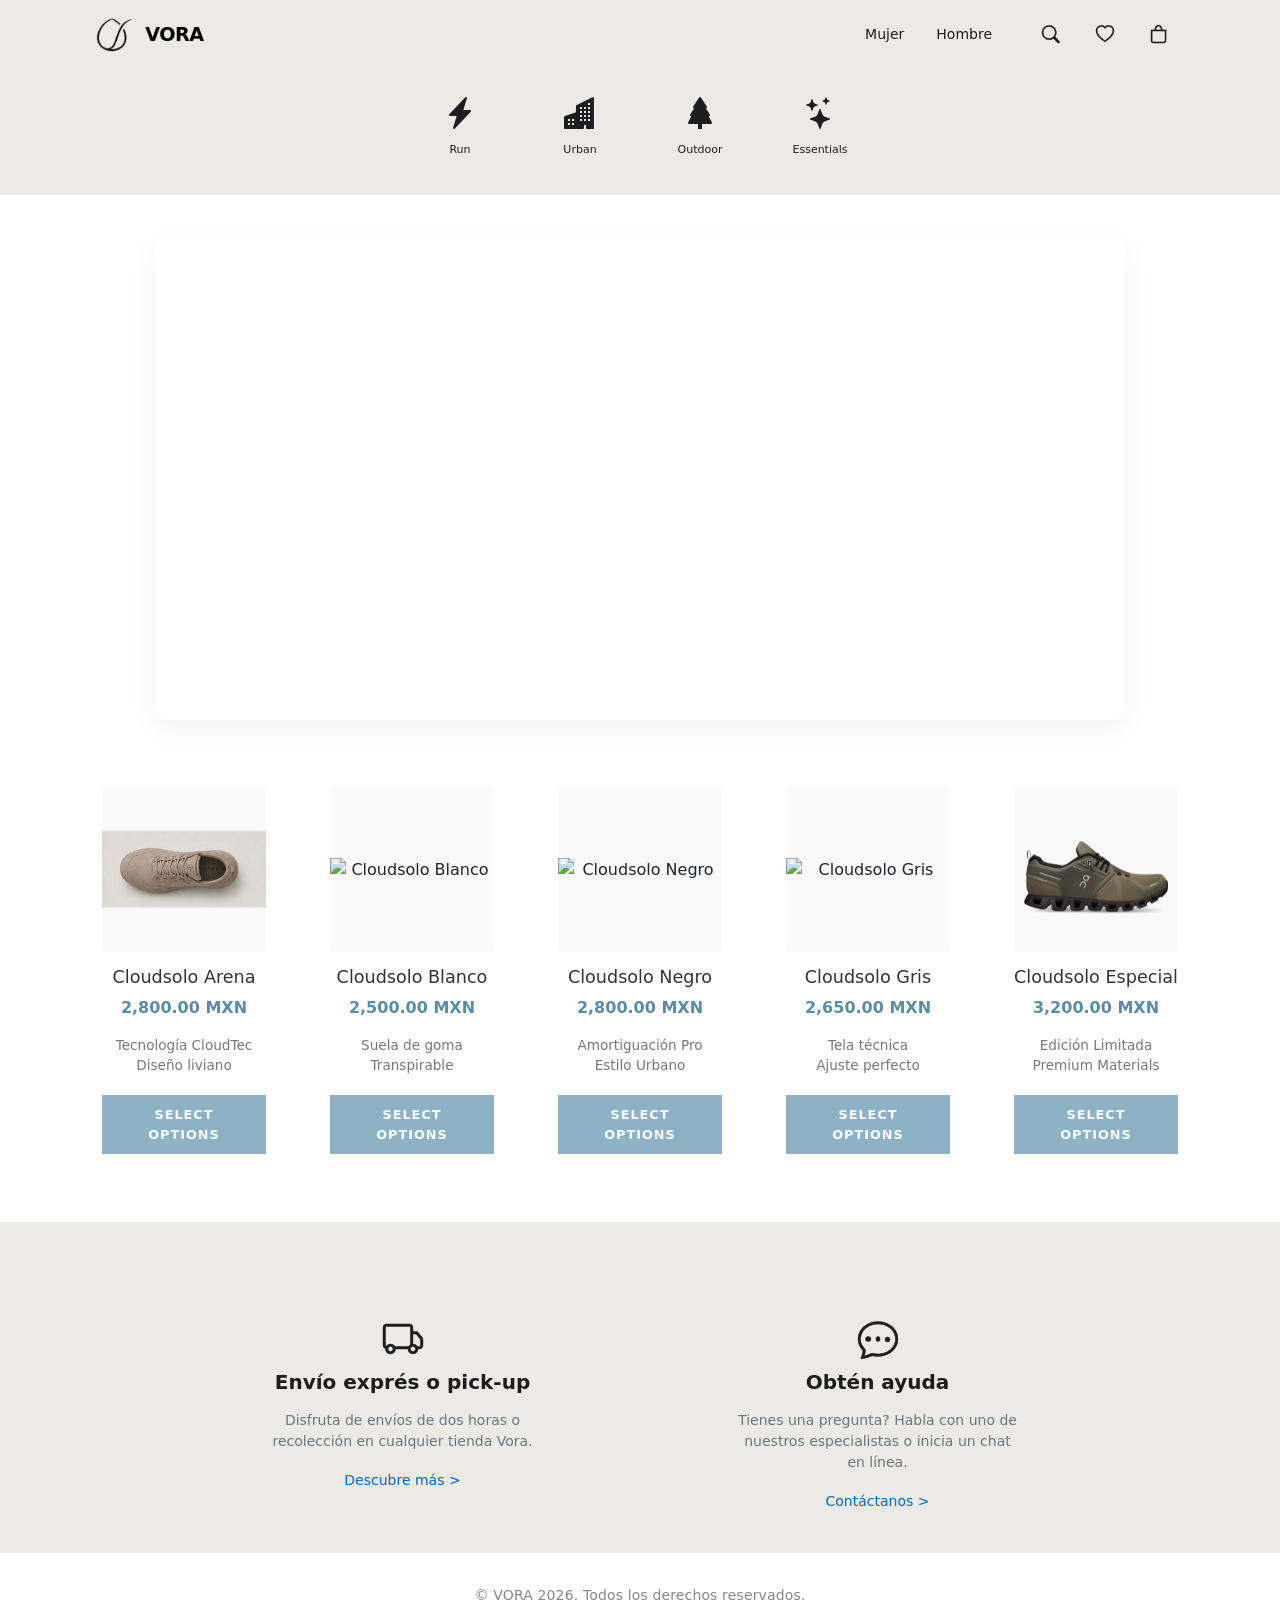
==== index.html @ 51f21003 "Cambios sección delivery & FAQ, y formato navbar y header" ====
<!DOCTYPE html>
<html lang="es">
<head>
    <meta charset="UTF-8">
    <meta name="viewport" content="width=device-width, initial-scale=1.0">
    <title>Vora Sport | Estética en Movimiento</title>
    <link rel="stylesheet" href="style.css">
    <!-- Íconos de Bootstrap -->
    <link rel="stylesheet" href="https://cdn.jsdelivr.net/npm/bootstrap-icons@1.11.0/font/bootstrap-icons.css">
    <!-- Bootstrap Estilo -->
    <link href="https://cdn.jsdelivr.net/npm/bootstrap@5.3.8/dist/css/bootstrap.min.css" rel="stylesheet" integrity="sha384-sRIl4kxILFvY47J16cr9ZwB07vP4J8+LH7qKQnuqkuIAvNWLzeN8tE5YBujZqJLB" crossorigin="anonymous">

</head>

<body>
    <!-- NAV BAR AXEL -->
    <nav class="navbar navbar-expand-lg fixed-top custom-navbar">
        <div class="container px-4">
            <a class="navbar-brand d-flex align-items-center" href="#">
                <img src="./Stock/logo.png" class="nav-logo" alt="Logo VORA">
                <span class="logo-text">VORA</span>
            </a>

            <div class="collapse navbar-collapse" id="navPrincipal">
                <ul class="navbar-nav ms-auto align-items-center">
                    <li class="nav-item">
                        <a class="nav-link mx-2" href="#">Mujer</a>
                    </li>
                    <li class="nav-item">
                        <a class="nav-link mx-2" href="#">Hombre</a>
                    </li>

                    <li class="nav-item ms-lg-3">
                        <a class="nav-link px-2" href="#" title="Buscar">
                            <i class="bi bi-search"></i>
                        </a>
                    </li>
                    <li class="nav-item">
                        <a class="nav-link px-2" href="#" title="Favoritos">
                            <i class="bi bi-heart"></i>
                        </a>
                    </li>
                    <li class="nav-item">
                        <a class="nav-link px-2" href="#" title="Carrito">
                            <i class="bi bi-bag"></i>
                        </a>
                    </li>
                </ul>
            </div>
        </div>
    </nav>
    <!-- NAVBAR AXEL -->

<!--Mini carrusel-->
    <nav class="chapter-nav">
        <div class="chapter-content">
            <ul class="chapter-list">
                <li class="chapter-item text-center">
                    <a href="#" class="d-flex flex-column">
                        <i class="bi-lightning-charge-fill fs-2 mb-1"></i>
                        <span class="chapter-label">Run</span>
                    </a>
                </li>
                <li class="chapter-item">
                    <a href="#" class="d-flex flex-column">
                        <i class="bi-buildings-fill fs-2 mb-1"></i>
                        <span class="chapter-label">Urban</span>
                    </a>
                </li>
                <li class="chapter-item">
                    <a href="#" class="d-flex flex-column">
                        <i class="bi-tree-fill fs-2 mb-1"></i>
                        <span class="chapter-label">Outdoor</span>
                    </a>
                </li>
                <li class="chapter-item">
                    <a href="#" class="d-flex flex-column">
                        <i class="bi-stars fs-2 mb-1"></i>
                        <span class="chapter-label">Essentials</span>
                    </a>
                </li>
            </ul>
        </div>
    </nav>
<!--Seccion Video-->
<div class="hero-video-container">
    <video autoplay muted loop playsinline preload="auto" class="hero-video">
        <source src="Video/video.mp4" type="video/mp4">
        Tu navegador no soporta video.
    </video>
    <div class="video-overlay-text">
        <h1>Seamless Pro.</h1>
        <p>Diseñado para desaparecer en tu piel.</p>
        <a href="#" class="btn-link">Más información ></a>
        <a href="#" class="btn-link">Comprar ></a>
    </div>
</div>

<!--regilla stock-->
<section class="container my-5">
    <div class="row row-cols-1 row-cols-md-3 row-cols-lg-5 g-4">
        
        <div class="col">
            <div class="product-card">
                <div class="product-image-wrapper">
                    <img src="Stock/1.jpg" data-hover="Stock/1-hover.jpg" alt="Cloudsolo Arena" class="img-fluid product-img">
                </div>
                <div class="product-info">
                    <h3 class="product-title">Cloudsolo Arena</h3>
                    <p class="product-price">2,800.00 MXN</p>
                    <ul class="product-specs">
                        <li>Tecnología CloudTec</li>
                        <li>Diseño liviano</li>
                    </ul>
                    <button class="btn-select">SELECT OPTIONS</button>
                </div>
            </div>
        </div>

        <div class="col">
            <div class="product-card">
                <div class="product-image-wrapper">
                    <img src="Stock/2.jpg" data-hover="Stock/2-hover.jpg" alt="Cloudsolo Blanco" class="img-fluid product-img">
                </div>
                <div class="product-info">
                    <h3 class="product-title">Cloudsolo Blanco</h3>
                    <p class="product-price">2,500.00 MXN</p>
                    <ul class="product-specs">
                        <li>Suela de goma</li>
                        <li>Transpirable</li>
                    </ul>
                    <button class="btn-select">SELECT OPTIONS</button>
                </div>
            </div>
        </div>

        <div class="col">
            <div class="product-card">
                <div class="product-image-wrapper">
                    <img src="Stock/3.jpg" data-hover="Stock/3-hover.jpg" alt="Cloudsolo Negro" class="img-fluid product-img">
                </div>
                <div class="product-info">
                    <h3 class="product-title">Cloudsolo Negro</h3>
                    <p class="product-price">2,800.00 MXN</p>
                    <ul class="product-specs">
                        <li>Amortiguación Pro</li>
                        <li>Estilo Urbano</li>
                    </ul>
                    <button class="btn-select">SELECT OPTIONS</button>
                </div>
            </div>
        </div>

        <div class="col">
            <div class="product-card">
                <div class="product-image-wrapper">
                    <img src="Stock/4.jpg" data-hover="Stock/4-hover.jpg" alt="Cloudsolo Gris" class="img-fluid product-img">
                </div>
                <div class="product-info">
                    <h3 class="product-title">Cloudsolo Gris</h3>
                    <p class="product-price">2,650.00 MXN</p>
                    <ul class="product-specs">
                        <li>Tela técnica</li>
                        <li>Ajuste perfecto</li>
                    </ul>
                    <button class="btn-select">SELECT OPTIONS</button>
                </div>
            </div>
        </div>

        <div class="col">
            <div class="product-card">
                <div class="product-image-wrapper">
                    <img src="Stock/5.jpg" data-hover="Stock/5-hover.jpg" alt="Cloudsolo Especial" class="img-fluid product-img">
                </div>
                <div class="product-info">
                    <h3 class="product-title">Cloudsolo Especial</h3>
                    <p class="product-price">3,200.00 MXN</p>
                    <ul class="product-specs">
                        <li>Edición Limitada</li>
                        <li>Premium Materials</li>
                    </ul>
                    <button class="btn-select">SELECT OPTIONS</button>
                </div>
            </div>
        </div>

    </div>
</section>


        <!-- Sección envío y contacto -->
        <section class="services-section pt-5">
            <div class="container">
                <div class="row justify-content-center g-4">
                    
                    <div class="col-md-5">
                        <div class="card h-100 bg-transparent border-0 text-center p-4">
                            <div class="card-body">
                                <i class="bi bi-truck fs-1 mb-3"></i>
                                <h3 class="h5 fw-bold mb-3">Envío exprés o pick-up</h3>
                                <p class="text-secondary small mb-3">
                                    Disfruta de envíos de dos horas o recolección en cualquier tienda Vora.
                                </p>
                                <a href="#" class="text-decoration-none custom-link">Descubre más &gt;</a>
                            </div>
                        </div>
                    </div>

                    <div class="col-md-5">
                        <div class="card h-100 bg-transparent border-0 text-center p-4">
                            <div class="card-body">
                                <i class="bi bi-chat-dots fs-1 mb-3"></i>
                                <h3 class="h5 fw-bold mb-3">Obtén ayuda</h3>
                                <p class="text-secondary small mb-3">
                                    Tienes una pregunta? Habla con uno de nuestros especialistas o inicia un chat en línea.
                                </p>
                                <a href="#" class="text-decoration-none custom-link">Contáctanos &gt;</a>
                            </div>
                        </div>
                    </div>

                </div>
            </div>
        </section>
    </main>

    <!-- FOOTER AXEL -->
    <footer class="footer-aura mt-2">
        <div class="container py-4">
            <div class="row">
                <div class="col-12 text-center">
                    <p class="mb-0 copyright-text">© VORA 2026. Todos los derechos reservados.</p>
                </div>
            </div>
        </div>
    </footer>
    <!-- FOOTER AXEL -->

    <!-- Script bootstrap -->
    <script src="https://cdn.jsdelivr.net/npm/bootstrap@5.3.8/dist/js/bootstrap.bundle.min.js" integrity="sha384-FKyoEForCGlyvwx9Hj09JcYn3nv7wiPVlz7YYwJrWVcXK/BmnVDxM+D2scQbITxI" crossorigin="anonymous"></script>
    <script src="script.js"></script>
</body>
</html>
---- style.css ----
:root {
    /* Fondos VORA (Basados en tu imagen) */
    --bg-main: #EBEAE6;        /* Tono arena/crema principal */
    --bg-card-light: #F2F1EE;  /* Blanco roto */
    --bg-stone: #D6D5D1;       /* Gris piedra cálido */
    --bg-white: #FFFFFF;
    
    /* Textos Estilo Apple/Axel */
    --text-header: #1D1D1F;    /* Negro Apple */
    --text-body: #424245;      /* Gris oscuro */
    --text-muted: #86868B;     /* Gris suave (Copyright) */
    
    /* Acentos */
    --apple-link: #0066CC;
    --btn-blue: #0071E3;
    --btn-select: #8eb2c5;     /* Color azul suave Axel */
}

/* --- RESET & BASE --- */
* { 
    margin: 0; 
    padding: 0; 
    box-sizing: border-box; 
    -webkit-font-smoothing: antialiased; 
}

body {
    background-color: var(--bg-main); /* Fondo orgánico unificado */
    font-family: -apple-system, BlinkMacSystemFont, "SF Pro Display", sans-serif;
    color: var(--text-header);
    padding-top: 70px; /* Espacio para la navbar fija de Axel */
    overflow-x: hidden;
}

/* --- NAVBAR (ESTILO AXEL + BLUR VORA) --- */
.custom-navbar {
    position: fixed;
    top: 0;
    width: 100%;
    height: 70px;
    background-color: var(--bg-main);
    backdrop-filter: saturate(180%) blur(20px);
    border-bottom: none !important;
    box-shadow: none !important;
    z-index: 9999;
    display: flex;
    align-items: center;
}

.nav-logo {
    height: 40px; /* Ajusta este valor hasta que se vea como quieres */
    width: auto;   /* Esto asegura que el ancho sea proporcional */
    margin-right: 10px; /* Espacio opcional entre el logo y el texto */
}

.logo-text {
    font-weight: 600;
    letter-spacing: -0.5px;
    font-size: 1.2rem;
    color: #000;
    text-decoration: none;
}

.custom-navbar .nav-link {
    color: var(--text-header) !important;
    font-size: 14px;
    font-weight: 400;
    transition: opacity 0.2s ease;
    margin: 0 10px;
    text-decoration: none;
}

.custom-navbar .nav-link:hover {
    opacity: 0.6;
}

/* Iconos de la Navbar */
.bi {
    font-size: 1.1rem;
    -webkit-text-stroke: 0.5px;
}

/* --- CHAPTER NAV (CARRUSEL) --- */
.chapter-nav {
    background: var(--bg-main);/*var(--bg-white);*/
    /*border-bottom: 1px solid #d2d2d7;*/
    padding: 10px 0;
}

.chapter-content {
    max-width: 100%;
    overflow-x: auto;
    scrollbar-width: none; /* Firefox */
    display: flex;
    justify-content: center;
}

.chapter-content::-webkit-scrollbar { display: none; } /* Chrome/Safari */

.chapter-list {
    display: flex;
    gap: 30px;
    padding: 10px 20px;
    list-style: none;
    scroll-snap-type: x mandatory;
}

.chapter-item {
    flex: 0 0 auto;
    scroll-snap-align: center;
    text-align: center;
    width: 90px;
}

.chapter-item a { text-decoration: none; color: var(--text-header); }

.icon-placeholder, .icon-circle {
    width: 60px;
    height: 60px;
    background: var(--bg-card-light);
    border-radius: 50%;
    margin: 0 auto 8px;
    display: flex;
    align-items: center;
    justify-content: center;
    font-size: 24px;
    transition: transform 0.2s ease;
}

.chapter-item:hover .icon-placeholder,
.chapter-item:hover .icon-circle {
    transform: scale(1.1);
}

.chapter-label { font-size: 11px; font-weight: 400; }

/* --- HERO --- */
.hero {
    padding: 80px 20px;
    text-align: center;
    background-color: var(--bg-main);
}

.headline-xl { font-size: 56px; font-weight: 700; letter-spacing: -0.015em; }
.subheadline { font-size: 24px; color: var(--text-body); margin: 10px 0 30px; }

/* --- PRODUCT GRID & CARDS (STOCK DE TENIS) --- */
/* 1. Mantenemos tu grid pero lo hacemos flexible */
.product-grid {
    display: grid;
    grid-template-columns: repeat(4, 1fr);
    gap: 15px;
    padding: 15px;
    background-color: var(--bg-main);
}

/* 2. Tu card con el efecto de elevación intacto */
.product-card {
    background-color: var(--bg-white);
    border: none;
    padding: 20px;
    text-align: center;
    display: flex;
    flex-direction: column;
    height: 100%;
    transition: transform 0.4s cubic-bezier(0.165, 0.84, 0.44, 1),
                box-shadow 0.4s cubic-bezier(0.165, 0.84, 0.44, 1);
    cursor: pointer;
    position: relative;
}

.product-card:hover {
    transform: translateY(-10px);
    box-shadow: 0 15px 35px rgba(0, 0, 0, 0.08); /* Sombra un poco más marcada para el hover */
}

/* 3. El contenedor de la imagen */
.product-image-wrapper {
    aspect-ratio: 1 / 1;
    display: flex;
    align-items: center;
    justify-content: center;
    margin-bottom: 15px;
    background-color: #f9f9f9;
    border-radius: 4px;
    overflow: hidden;
    position: relative; /* Por si decides usar el método absolute después */
}

/* 4. LA CLAVE: La imagen con transición de opacidad para el JS */
.product-img {
    width: 100%;
    height: 100%;
    object-fit: contain;
    transition: opacity 0.3s ease-in-out; /* Esta línea hace que el cambio de JS sea suave */
    will-change: opacity;
}

/* 5. Textos y precios */
.product-title { 
    font-size: 1.1rem; 
    font-weight: 500; 
    color: #333; 
    margin-bottom: 8px; 
}

.product-price { 
    font-size: 1rem; 
    color: #5a8ca5; 
    font-weight: 600; 
    margin-bottom: 15px; 
}

/* 6. Lista de especificaciones (Opcional por si la usas) */
.product-specs {
    list-style: none;
    padding: 0;
    margin-bottom: 20px;
    font-size: 0.85rem;
    color: #777;
    flex-grow: 1; /* Esto empuja el botón siempre al fondo de la card */
}

/* 7. El botón con tu variable de color */
.btn-select {
    background-color: var(--btn-select);
    color: white;
    border: none;
    padding: 10px 20px;
    font-size: 0.8rem;
    font-weight: bold;
    letter-spacing: 1px;
    text-transform: uppercase;
    cursor: pointer;
    transition: background-color 0.3s ease, transform 0.2s ease;
    margin-top: auto; /* Asegura alineación aunque los textos varíen */
}

.btn-select:hover { 
    background-color: #7a9eb0;
    transform: scale(1.02); /* Pequeño feedback al pasar sobre el botón */
}

/* --- FOOTER AURA (AXEL) --- */
.footer-aura {
    background-color: var(--bg-white);
    /*border-top: 1px solid #d2d2d7;*/
    padding: 0px 20px;
    text-align: center;
}

.copyright-text {
    color: var(--text-muted);
    font-size: 14px;
    font-weight: 400;
    letter-spacing: 0.01em;
}

/* --- RESPONSIVIDAD --- */
@media (max-width: 991.98px) {
    .product-grid { grid-template-columns: repeat(2, 1fr); }
    .navbar-nav { background-color: white; padding: 20px; text-align: center; }
}

@media (max-width: 600px) {
    .product-grid { grid-template-columns: 1fr; }
    .headline-xl { font-size: 38px; }
}

/*video centro*/
.hero-video-container {
    position: relative; 
    width: 100%;
    max-width: 1000px; 
    margin: 40px auto; 
    padding: 0 15px;
}

.hero-video {
    width: 100%;
    height: auto;
    display: block;
    border-radius: 12px; 
    box-shadow: 0 10px 30px rgba(0,0,0,0.05); 
    object-fit: cover;
}

.video-overlay-text {
    position: absolute;
    bottom: 6%; 
    left: 50%;
    transform: translateX(-50%);
    text-align: center;
    color: white;
    width: 80%;
    padding: 15px;
    backdrop-filter: none;
}

.video-overlay-text h1 {
    font-size: 2.5rem;
    font-weight: 700;
    letter-spacing: -1px; 
    margin-bottom: 10px;
    color: #ffffff;
}

.video-overlay-text p {
    font-size: 2.1rem;
    color: #ffffff;
    margin-bottom: 20px;
}

.links {
    display: flex;
    justify-content: center;
    gap: 20px;
}

.btn-link {
    font-size: 1.1rem;
    color: #ffffff;
    text-decoration: none;
    font-weight: 500;
    transition: color 0.2s ease;
}

.btn-link:hover {
    color: #004499;
    text-decoration: underline;
}

/* Sección envío y contacto */

/* Color gris claro de fondo para la sección*/
.services-section {
    background-color: var(--bg-main);
}

/* Color de los íconos */
.services-section .bi {
    color: #1d1d1f;
}

/* Títulos y textos */
.services-section h3 {
    color: #1d1d1f;
}

.services-section p {
    line-height: 1.5;
    max-width: 280px; /* Limitamos el ancho del texto para que se vea centrado y ordenado */
    margin-left: auto;
    margin-right: auto;
}

/* Estilo del enlace (Link) */
.custom-link {
    color: #0066cc;
    font-size: 14px;
}

.custom-link:hover {
    text-decoration: underline !important;
}
/* Sección envío y contacto*/
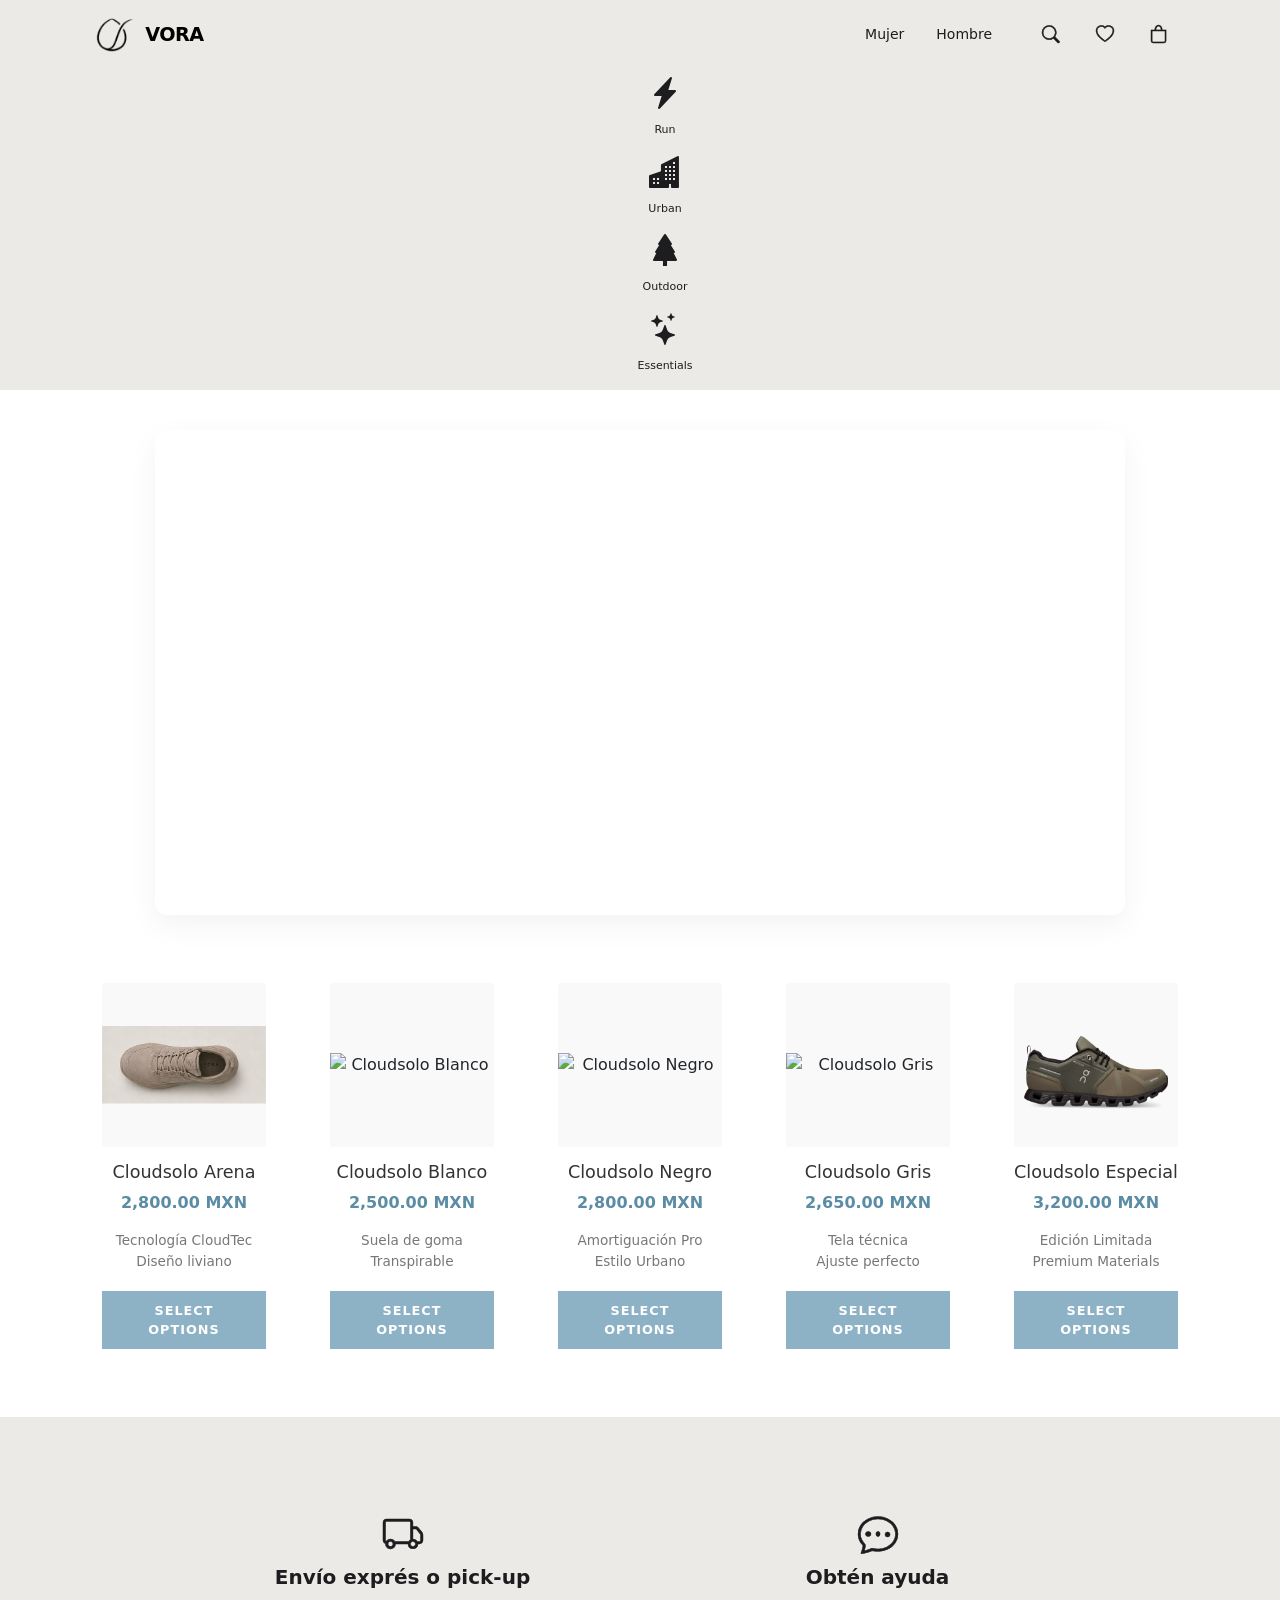
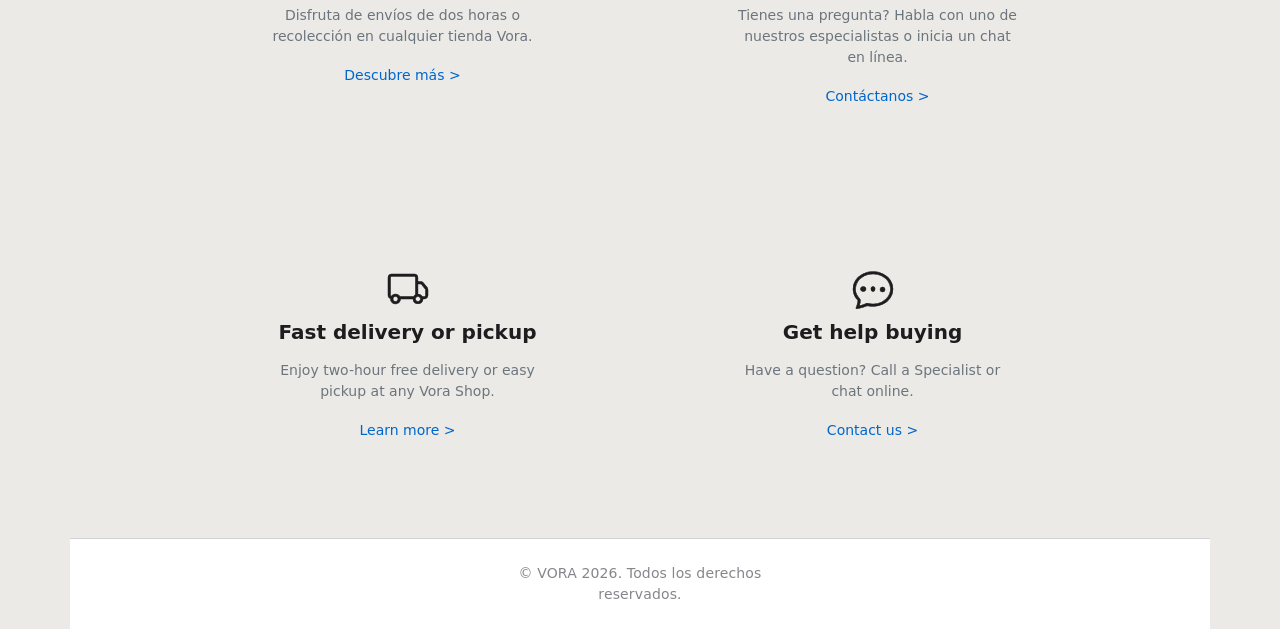
==== commit 1f14fc44: "Merge branch 'main' into Axel" ====
--- a/index.html
+++ b/index.html
@@ -187,6 +187,7 @@
 
     </div>
 </section>
+    </section>
 
 
         <!-- Sección envío y contacto -->
@@ -216,6 +217,37 @@
                                     Tienes una pregunta? Habla con uno de nuestros especialistas o inicia un chat en línea.
                                 </p>
                                 <a href="#" class="text-decoration-none custom-link">Contáctanos &gt;</a>
+                            </div>
+                        </div>
+                    </div>
+
+        <!-- Sección envío y contacto -->
+        <section class="services-section py-5">
+            <div class="container">
+                <div class="row justify-content-center g-4">
+                    
+                    <div class="col-md-5">
+                        <div class="card h-100 bg-transparent border-0 text-center p-4">
+                            <div class="card-body">
+                                <i class="bi bi-truck fs-1 mb-3"></i>
+                                <h3 class="h5 fw-bold mb-3">Fast delivery or pickup</h3>
+                                <p class="text-secondary small mb-3">
+                                    Enjoy two-hour free delivery or easy pickup at any Vora Shop.
+                                </p>
+                                <a href="#" class="text-decoration-none custom-link">Learn more &gt;</a>
+                            </div>
+                        </div>
+                    </div>
+
+                    <div class="col-md-5">
+                        <div class="card h-100 bg-transparent border-0 text-center p-4">
+                            <div class="card-body">
+                                <i class="bi bi-chat-dots fs-1 mb-3"></i>
+                                <h3 class="h5 fw-bold mb-3">Get help buying</h3>
+                                <p class="text-secondary small mb-3">
+                                    Have a question? Call a Specialist or chat online.
+                                </p>
+                                <a href="#" class="text-decoration-none custom-link">Contact us &gt;</a>
                             </div>
                         </div>
                     </div>
--- a/style.css
+++ b/style.css
@@ -84,7 +84,7 @@
 .chapter-nav {
     background: var(--bg-main);/*var(--bg-white);*/
     /*border-bottom: 1px solid #d2d2d7;*/
-    padding: 10px 0;
+    /*padding: 0px 0;*/
 }
 
 .chapter-content {
@@ -100,7 +100,7 @@
 .chapter-list {
     display: flex;
     gap: 30px;
-    padding: 10px 20px;
+    padding: 0px 20px;
     list-style: none;
     scroll-snap-type: x mandatory;
 }
@@ -245,7 +245,8 @@
 .footer-aura {
     background-color: var(--bg-white);
     /*border-top: 1px solid #d2d2d7;*/
-    padding: 0px 20px;
+    border-top: 1px solid #d2d2d7;
+    padding: 40px 20px;
     text-align: center;
 }
 
@@ -363,4 +364,418 @@
 .custom-link:hover {
     text-decoration: underline !important;
 }
+
+/* ==========================================================================
+   ESTILOS PARA LA PÁGINA DE DETALLES (shoe-dark.html)
+   ========================================================================== */
+
+/* Contenedor principal de detalles */
+.product-details-container {
+    display: grid;
+    grid-template-columns: 1.2fr 1fr;
+    gap: 50px;
+    background: var(--bg-white);
+    padding: 40px;
+    border-radius: 12px;
+    box-shadow: 0 10px 30px rgba(0,0,0,0.03);
+}
+
+/* Galería de imágenes */
+.gallery-column {
+    background: var(--bg-white);
+    border-bottom: 1px solid #d2d2d7;
+    padding: 10px 0;
+}
+
+.chapter-content {
+    max-width: 100%;
+    overflow-x: auto;
+    scrollbar-width: none; /* Firefox */
+    display: flex;
+    justify-content: center;
+}
+
+.chapter-content::-webkit-scrollbar { display: none; } /* Chrome/Safari */
+
+.chapter-list {
+    display: flex;
+    flex-direction: column;
+    gap: 10px;
+    width: 80px;
+}
+
+#thumb-list img {
+    width: 100%;
+    aspect-ratio: 1;
+    object-fit: cover;
+    cursor: pointer;
+    border: 1px solid transparent;
+    border-radius: 4px;
+    background: var(--bg-card-light);
+    transition: 0.2s;
+}
+
+#thumb-list img:hover {
+    border-color: var(--accent-blue);
+}
+    gap: 30px;
+    padding: 10px 20px;
+    list-style: none;
+    scroll-snap-type: x mandatory;
+}
+
+.chapter-item {
+    flex: 0 0 auto;
+    scroll-snap-align: center;
+    text-align: center;
+    width: 90px;
+}
+
+.chapter-item a { text-decoration: none; color: var(--text-header); }
+
+.icon-placeholder, .icon-circle {
+    width: 60px;
+    height: 60px;
+    background: var(--bg-card-light);
+    border-radius: 8px;
+    border-radius: 50%;
+    margin: 0 auto 8px;
+    display: flex;
+    align-items: center;
+    justify-content: center;
+    font-size: 24px;
+    transition: transform 0.2s ease;
+}
+
+/* Columna de información */
+.headline-details {
+    font-size: 2.5rem;
+    font-weight: 700;
+    margin-bottom: 10px;
+    color: var(--text-header);
+}
+
+.price-details {
+    font-size: 1.5rem;
+    color: var(--accent-blue);
+    font-weight: 600;
+    margin-bottom: 30px;
+.chapter-item:hover .icon-placeholder,
+.chapter-item:hover .icon-circle {
+    transform: scale(1.1);
+}
+
+.chapter-label { font-size: 11px; font-weight: 400; }
+
+/* --- HERO --- */
+.hero {
+    padding: 80px 20px;
+    text-align: center;
+    background-color: var(--bg-main);
+}
+
+.headline-xl { font-size: 56px; font-weight: 700; letter-spacing: -0.015em; }
+.subheadline { font-size: 24px; color: var(--text-body); margin: 10px 0 30px; }
+
+/* --- PRODUCT GRID & CARDS (STOCK DE TENIS) --- */
+/* 1. Mantenemos tu grid pero lo hacemos flexible */
+.product-grid {
+    display: grid;
+    grid-template-columns: repeat(4, 1fr);
+    gap: 15px;
+    padding: 15px;
+    background-color: var(--bg-main);
+}
+
+/* 2. Tu card con el efecto de elevación intacto */
+.product-card {
+    background-color: var(--bg-white);
+    border: none;
+    padding: 20px;
+    text-align: center;
+    display: flex;
+    flex-direction: column;
+    height: 100%;
+    transition: transform 0.4s cubic-bezier(0.165, 0.84, 0.44, 1),
+                box-shadow 0.4s cubic-bezier(0.165, 0.84, 0.44, 1);
+    cursor: pointer;
+    position: relative;
+}
+
+.product-card:hover {
+    transform: translateY(-10px);
+    box-shadow: 0 15px 35px rgba(0, 0, 0, 0.08); /* Sombra un poco más marcada para el hover */
+}
+
+/* 3. El contenedor de la imagen */
+.product-image-wrapper {
+    aspect-ratio: 1 / 1;
+    display: flex;
+    align-items: center;
+    justify-content: center;
+    margin-bottom: 15px;
+    background-color: #f9f9f9;
+    border-radius: 4px;
+    overflow: hidden;
+    position: relative; /* Por si decides usar el método absolute después */
+}
+
+/* 4. LA CLAVE: La imagen con transición de opacidad para el JS */
+.product-img {
+    width: 100%;
+    height: 100%;
+    object-fit: contain;
+    transition: opacity 0.3s ease-in-out; /* Esta línea hace que el cambio de JS sea suave */
+    will-change: opacity;
+}
+
+/* 5. Textos y precios */
+.product-title { 
+    font-size: 1.1rem; 
+    font-weight: 500; 
+    color: #333; 
+    margin-bottom: 8px; 
+}
+
+.product-price { 
+    font-size: 1rem; 
+    color: #5a8ca5; 
+    font-weight: 600; 
+    margin-bottom: 15px; 
+}
+
+/* 6. Lista de especificaciones (Opcional por si la usas) */
+.product-specs {
+    list-style: none;
+    padding: 20px 0;
+    border-top: 1px solid #d2d2d7;
+    border-bottom: 1px solid #d2d2d7;
+    margin-bottom: 30px;
+}
+
+.specs-list li {
+    font-size: 0.95rem;
+    color: var(--text-body);
+    margin-bottom: 8px;
+    display: flex;
+    align-items: center;
+}
+
+.specs-list li::before {
+    content: "•";
+    color: var(--btn-select);
+    font-weight: bold;
+    margin-right: 10px;
+}
+
+/* Botones y Selectores */
+.purchase-actions {
+    display: flex;
+    gap: 15px;
+    margin-top: 20px;
+}
+
+.quantity-selector {
+    display: flex;
+    border: 1px solid #d2d2d7;
+    border-radius: 8px;
+    overflow: hidden;
+}
+
+.btn-qty {
+    background: none;
+    border: none;
+    padding: 10px 15px;
+    cursor: pointer;
+    font-weight: bold;
+}
+
+.quantity-selector input {
+    width: 40px;
+    text-align: center;
+    border: none;
+    background: none;
+}
+
+.btn-add-cart {
+    flex-grow: 1;
+    background-color: var(--btn-select);
+    color: white;
+    border: none;
+    border-radius: 8px;
+    font-weight: 600;
+    transition: 0.3s;
+}
+
+.btn-add-cart:hover {
+    background-color: #7a9eb0;
+}
+
+/* Responsividad para la página de detalles */
+@media (max-width: 991px) {
+    .product-details-container {
+        grid-template-columns: 1fr;
+        padding: 20px;
+    }
+    .gallery-column {
+        flex-direction: column-reverse;
+    }
+    .thumbnails {
+        flex-direction: row;
+        width: 100%;
+        overflow-x: auto;
+    }
+}
+    .product-details-container { grid-template-columns: 1fr; padding: 20px; }
+    .product-grid { grid-template-columns: repeat(2, 1fr); }
+
+    padding: 0;
+    margin-bottom: 20px;
+    font-size: 0.85rem;
+    color: #777;
+    flex-grow: 1; /* Esto empuja el botón siempre al fondo de la card */
+}
+
+/* 7. El botón con tu variable de color */
+.btn-select {
+    background-color: var(--btn-select);
+    color: white;
+    border: none;
+    padding: 10px 20px;
+    font-size: 0.8rem;
+    font-weight: bold;
+    letter-spacing: 1px;
+    text-transform: uppercase;
+    cursor: pointer;
+    transition: background-color 0.3s ease, transform 0.2s ease;
+    margin-top: auto; /* Asegura alineación aunque los textos varíen */
+}
+
+.btn-select:hover { 
+    background-color: #7a9eb0;
+    transform: scale(1.02); /* Pequeño feedback al pasar sobre el botón */
+}
+
+/* --- FOOTER AURA (AXEL) --- */
+.footer-aura {
+    background-color: var(--bg-white);
+    border-top: 1px solid #d2d2d7;
+    padding: 0px 20px;
+    text-align: center;
+}
+
+.copyright-text {
+    color: var(--text-muted);
+    font-size: 14px;
+    font-weight: 400;
+    letter-spacing: 0.01em;
+}
+
+/* --- RESPONSIVIDAD --- */
+@media (max-width: 991.98px) {
+    .product-grid { grid-template-columns: repeat(2, 1fr); }
+    .navbar-nav { background-color: white; padding: 20px; text-align: center; }
+}
+
+@media (max-width: 600px) {
+    .product-grid { grid-template-columns: 1fr; }
+    .headline-xl { font-size: 38px; }
+}
+
+/*video centro*/
+.hero-video-container {
+    position: relative; 
+    width: 100%;
+    max-width: 1000px; 
+    margin: 40px auto; 
+    padding: 0 15px;
+}
+
+.hero-video {
+    width: 100%;
+    height: auto;
+    display: block;
+    border-radius: 12px; 
+    box-shadow: 0 10px 30px rgba(0,0,0,0.05); 
+    object-fit: cover;
+}
+
+.video-overlay-text {
+    position: absolute;
+    bottom: 6%; 
+    left: 50%;
+    transform: translateX(-50%);
+    text-align: center;
+    color: white;
+    width: 80%;
+    padding: 15px;
+    backdrop-filter: none;
+}
+
+.video-overlay-text h1 {
+    font-size: 2.5rem;
+    font-weight: 700;
+    letter-spacing: -1px; 
+    margin-bottom: 10px;
+    color: #ffffff;
+}
+
+.video-overlay-text p {
+    font-size: 2.1rem;
+    color: #ffffff;
+    margin-bottom: 20px;
+}
+
+.links {
+    display: flex;
+    justify-content: center;
+    gap: 20px;
+}
+
+.btn-link {
+    font-size: 1.1rem;
+    color: #ffffff;
+    text-decoration: none;
+    font-weight: 500;
+    transition: color 0.2s ease;
+}
+
+.btn-link:hover {
+    color: #004499;
+    text-decoration: underline;
+}
+
+/* Sección envío y contacto */
+
+/* Color gris claro de fondo para la sección*/
+.services-section {
+    background-color: var(--bg-main);
+}
+
+/* Color de los íconos */
+.services-section .bi {
+    color: #1d1d1f;
+}
+
+/* Títulos y textos */
+.services-section h3 {
+    color: #1d1d1f;
+}
+
+.services-section p {
+    line-height: 1.5;
+    max-width: 280px; /* Limitamos el ancho del texto para que se vea centrado y ordenado */
+    margin-left: auto;
+    margin-right: auto;
+}
+
+/* Estilo del enlace (Link) */
+.custom-link {
+    color: #0066cc;
+    font-size: 14px;
+}
+
+.custom-link:hover {
+    text-decoration: underline !important;
+}
 /* Sección envío y contacto*/
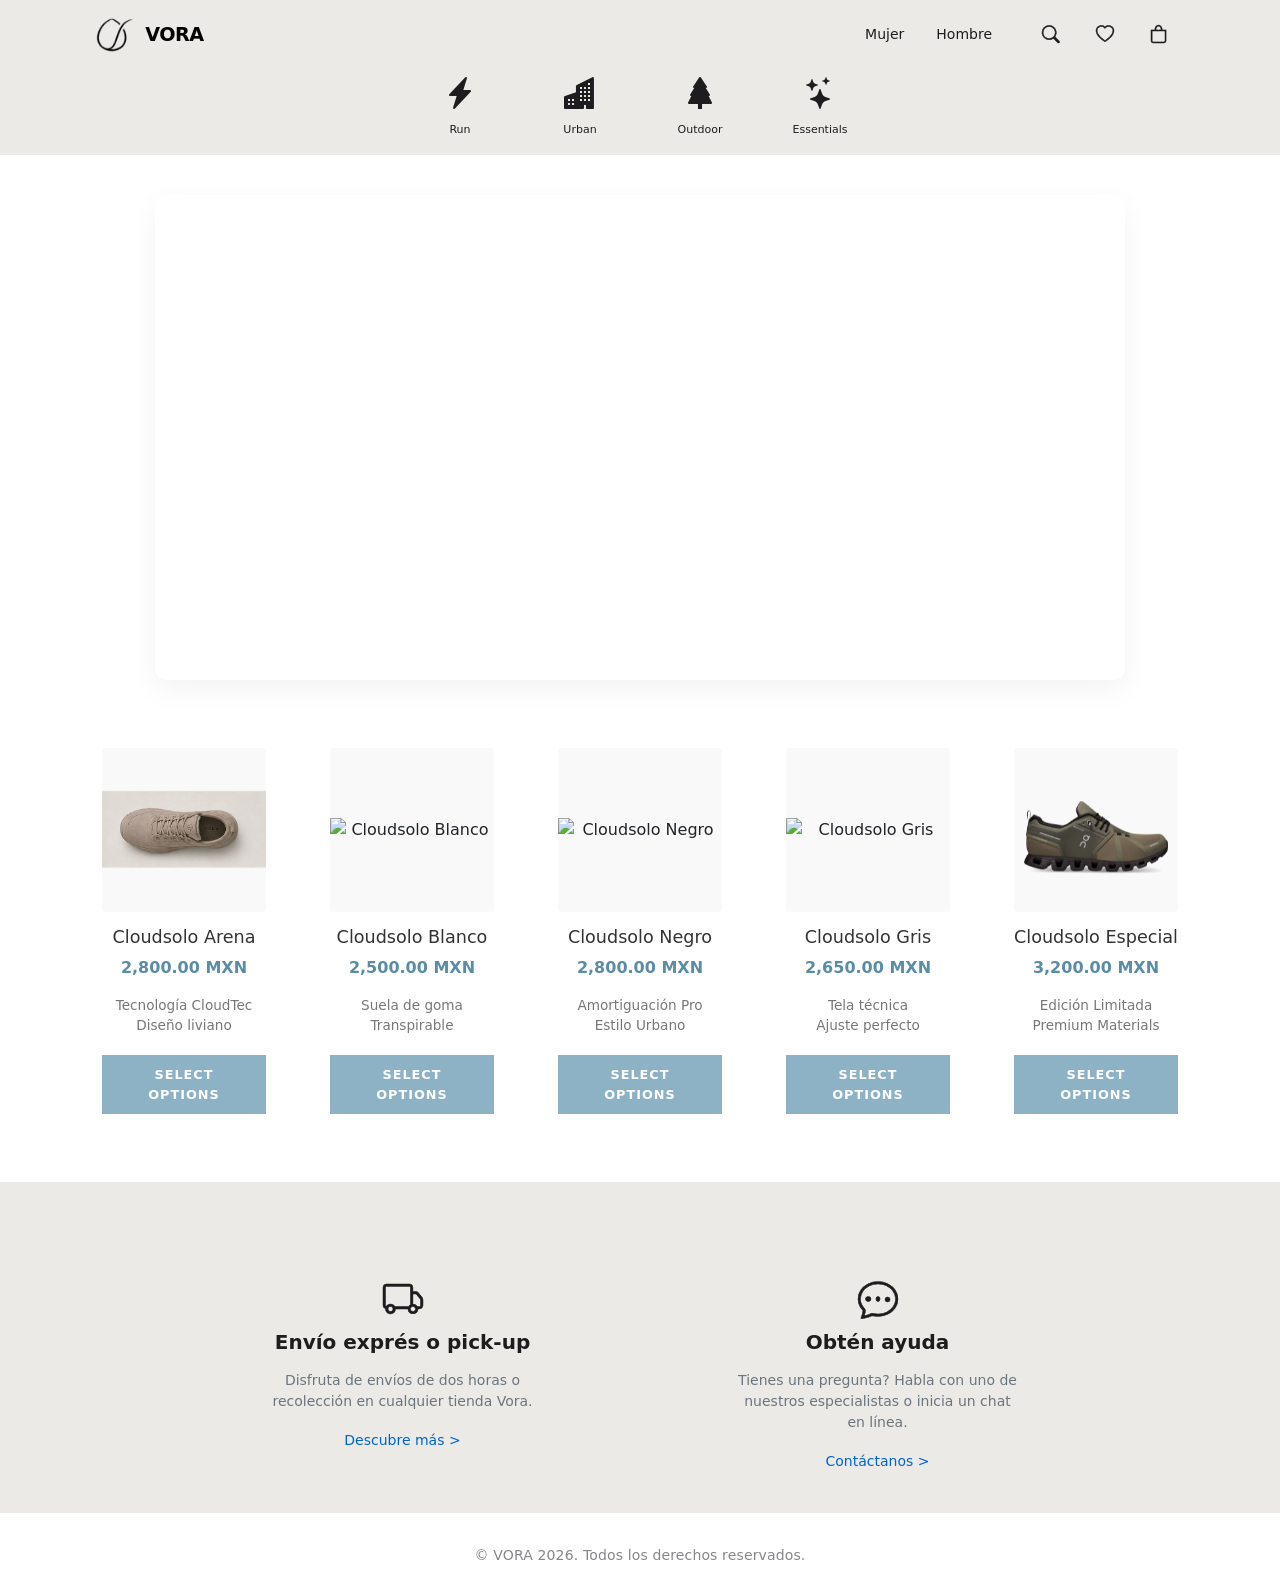
==== commit 32d265e5: "Revertí a una versión previa" ====
--- a/index.html
+++ b/index.html
@@ -187,7 +187,6 @@
 
     </div>
 </section>
-    </section>
 
 
         <!-- Sección envío y contacto -->
@@ -221,37 +220,6 @@
                         </div>
                     </div>
 
-        <!-- Sección envío y contacto -->
-        <section class="services-section py-5">
-            <div class="container">
-                <div class="row justify-content-center g-4">
-                    
-                    <div class="col-md-5">
-                        <div class="card h-100 bg-transparent border-0 text-center p-4">
-                            <div class="card-body">
-                                <i class="bi bi-truck fs-1 mb-3"></i>
-                                <h3 class="h5 fw-bold mb-3">Fast delivery or pickup</h3>
-                                <p class="text-secondary small mb-3">
-                                    Enjoy two-hour free delivery or easy pickup at any Vora Shop.
-                                </p>
-                                <a href="#" class="text-decoration-none custom-link">Learn more &gt;</a>
-                            </div>
-                        </div>
-                    </div>
-
-                    <div class="col-md-5">
-                        <div class="card h-100 bg-transparent border-0 text-center p-4">
-                            <div class="card-body">
-                                <i class="bi bi-chat-dots fs-1 mb-3"></i>
-                                <h3 class="h5 fw-bold mb-3">Get help buying</h3>
-                                <p class="text-secondary small mb-3">
-                                    Have a question? Call a Specialist or chat online.
-                                </p>
-                                <a href="#" class="text-decoration-none custom-link">Contact us &gt;</a>
-                            </div>
-                        </div>
-                    </div>
-
                 </div>
             </div>
         </section>
--- a/style.css
+++ b/style.css
@@ -245,8 +245,7 @@
 .footer-aura {
     background-color: var(--bg-white);
     /*border-top: 1px solid #d2d2d7;*/
-    border-top: 1px solid #d2d2d7;
-    padding: 40px 20px;
+    padding: 0px 20px;
     text-align: center;
 }
 
@@ -364,418 +363,4 @@
 .custom-link:hover {
     text-decoration: underline !important;
 }
-
-/* ==========================================================================
-   ESTILOS PARA LA PÁGINA DE DETALLES (shoe-dark.html)
-   ========================================================================== */
-
-/* Contenedor principal de detalles */
-.product-details-container {
-    display: grid;
-    grid-template-columns: 1.2fr 1fr;
-    gap: 50px;
-    background: var(--bg-white);
-    padding: 40px;
-    border-radius: 12px;
-    box-shadow: 0 10px 30px rgba(0,0,0,0.03);
-}
-
-/* Galería de imágenes */
-.gallery-column {
-    background: var(--bg-white);
-    border-bottom: 1px solid #d2d2d7;
-    padding: 10px 0;
-}
-
-.chapter-content {
-    max-width: 100%;
-    overflow-x: auto;
-    scrollbar-width: none; /* Firefox */
-    display: flex;
-    justify-content: center;
-}
-
-.chapter-content::-webkit-scrollbar { display: none; } /* Chrome/Safari */
-
-.chapter-list {
-    display: flex;
-    flex-direction: column;
-    gap: 10px;
-    width: 80px;
-}
-
-#thumb-list img {
-    width: 100%;
-    aspect-ratio: 1;
-    object-fit: cover;
-    cursor: pointer;
-    border: 1px solid transparent;
-    border-radius: 4px;
-    background: var(--bg-card-light);
-    transition: 0.2s;
-}
-
-#thumb-list img:hover {
-    border-color: var(--accent-blue);
-}
-    gap: 30px;
-    padding: 10px 20px;
-    list-style: none;
-    scroll-snap-type: x mandatory;
-}
-
-.chapter-item {
-    flex: 0 0 auto;
-    scroll-snap-align: center;
-    text-align: center;
-    width: 90px;
-}
-
-.chapter-item a { text-decoration: none; color: var(--text-header); }
-
-.icon-placeholder, .icon-circle {
-    width: 60px;
-    height: 60px;
-    background: var(--bg-card-light);
-    border-radius: 8px;
-    border-radius: 50%;
-    margin: 0 auto 8px;
-    display: flex;
-    align-items: center;
-    justify-content: center;
-    font-size: 24px;
-    transition: transform 0.2s ease;
-}
-
-/* Columna de información */
-.headline-details {
-    font-size: 2.5rem;
-    font-weight: 700;
-    margin-bottom: 10px;
-    color: var(--text-header);
-}
-
-.price-details {
-    font-size: 1.5rem;
-    color: var(--accent-blue);
-    font-weight: 600;
-    margin-bottom: 30px;
-.chapter-item:hover .icon-placeholder,
-.chapter-item:hover .icon-circle {
-    transform: scale(1.1);
-}
-
-.chapter-label { font-size: 11px; font-weight: 400; }
-
-/* --- HERO --- */
-.hero {
-    padding: 80px 20px;
-    text-align: center;
-    background-color: var(--bg-main);
-}
-
-.headline-xl { font-size: 56px; font-weight: 700; letter-spacing: -0.015em; }
-.subheadline { font-size: 24px; color: var(--text-body); margin: 10px 0 30px; }
-
-/* --- PRODUCT GRID & CARDS (STOCK DE TENIS) --- */
-/* 1. Mantenemos tu grid pero lo hacemos flexible */
-.product-grid {
-    display: grid;
-    grid-template-columns: repeat(4, 1fr);
-    gap: 15px;
-    padding: 15px;
-    background-color: var(--bg-main);
-}
-
-/* 2. Tu card con el efecto de elevación intacto */
-.product-card {
-    background-color: var(--bg-white);
-    border: none;
-    padding: 20px;
-    text-align: center;
-    display: flex;
-    flex-direction: column;
-    height: 100%;
-    transition: transform 0.4s cubic-bezier(0.165, 0.84, 0.44, 1),
-                box-shadow 0.4s cubic-bezier(0.165, 0.84, 0.44, 1);
-    cursor: pointer;
-    position: relative;
-}
-
-.product-card:hover {
-    transform: translateY(-10px);
-    box-shadow: 0 15px 35px rgba(0, 0, 0, 0.08); /* Sombra un poco más marcada para el hover */
-}
-
-/* 3. El contenedor de la imagen */
-.product-image-wrapper {
-    aspect-ratio: 1 / 1;
-    display: flex;
-    align-items: center;
-    justify-content: center;
-    margin-bottom: 15px;
-    background-color: #f9f9f9;
-    border-radius: 4px;
-    overflow: hidden;
-    position: relative; /* Por si decides usar el método absolute después */
-}
-
-/* 4. LA CLAVE: La imagen con transición de opacidad para el JS */
-.product-img {
-    width: 100%;
-    height: 100%;
-    object-fit: contain;
-    transition: opacity 0.3s ease-in-out; /* Esta línea hace que el cambio de JS sea suave */
-    will-change: opacity;
-}
-
-/* 5. Textos y precios */
-.product-title { 
-    font-size: 1.1rem; 
-    font-weight: 500; 
-    color: #333; 
-    margin-bottom: 8px; 
-}
-
-.product-price { 
-    font-size: 1rem; 
-    color: #5a8ca5; 
-    font-weight: 600; 
-    margin-bottom: 15px; 
-}
-
-/* 6. Lista de especificaciones (Opcional por si la usas) */
-.product-specs {
-    list-style: none;
-    padding: 20px 0;
-    border-top: 1px solid #d2d2d7;
-    border-bottom: 1px solid #d2d2d7;
-    margin-bottom: 30px;
-}
-
-.specs-list li {
-    font-size: 0.95rem;
-    color: var(--text-body);
-    margin-bottom: 8px;
-    display: flex;
-    align-items: center;
-}
-
-.specs-list li::before {
-    content: "•";
-    color: var(--btn-select);
-    font-weight: bold;
-    margin-right: 10px;
-}
-
-/* Botones y Selectores */
-.purchase-actions {
-    display: flex;
-    gap: 15px;
-    margin-top: 20px;
-}
-
-.quantity-selector {
-    display: flex;
-    border: 1px solid #d2d2d7;
-    border-radius: 8px;
-    overflow: hidden;
-}
-
-.btn-qty {
-    background: none;
-    border: none;
-    padding: 10px 15px;
-    cursor: pointer;
-    font-weight: bold;
-}
-
-.quantity-selector input {
-    width: 40px;
-    text-align: center;
-    border: none;
-    background: none;
-}
-
-.btn-add-cart {
-    flex-grow: 1;
-    background-color: var(--btn-select);
-    color: white;
-    border: none;
-    border-radius: 8px;
-    font-weight: 600;
-    transition: 0.3s;
-}
-
-.btn-add-cart:hover {
-    background-color: #7a9eb0;
-}
-
-/* Responsividad para la página de detalles */
-@media (max-width: 991px) {
-    .product-details-container {
-        grid-template-columns: 1fr;
-        padding: 20px;
-    }
-    .gallery-column {
-        flex-direction: column-reverse;
-    }
-    .thumbnails {
-        flex-direction: row;
-        width: 100%;
-        overflow-x: auto;
-    }
-}
-    .product-details-container { grid-template-columns: 1fr; padding: 20px; }
-    .product-grid { grid-template-columns: repeat(2, 1fr); }
-
-    padding: 0;
-    margin-bottom: 20px;
-    font-size: 0.85rem;
-    color: #777;
-    flex-grow: 1; /* Esto empuja el botón siempre al fondo de la card */
-}
-
-/* 7. El botón con tu variable de color */
-.btn-select {
-    background-color: var(--btn-select);
-    color: white;
-    border: none;
-    padding: 10px 20px;
-    font-size: 0.8rem;
-    font-weight: bold;
-    letter-spacing: 1px;
-    text-transform: uppercase;
-    cursor: pointer;
-    transition: background-color 0.3s ease, transform 0.2s ease;
-    margin-top: auto; /* Asegura alineación aunque los textos varíen */
-}
-
-.btn-select:hover { 
-    background-color: #7a9eb0;
-    transform: scale(1.02); /* Pequeño feedback al pasar sobre el botón */
-}
-
-/* --- FOOTER AURA (AXEL) --- */
-.footer-aura {
-    background-color: var(--bg-white);
-    border-top: 1px solid #d2d2d7;
-    padding: 0px 20px;
-    text-align: center;
-}
-
-.copyright-text {
-    color: var(--text-muted);
-    font-size: 14px;
-    font-weight: 400;
-    letter-spacing: 0.01em;
-}
-
-/* --- RESPONSIVIDAD --- */
-@media (max-width: 991.98px) {
-    .product-grid { grid-template-columns: repeat(2, 1fr); }
-    .navbar-nav { background-color: white; padding: 20px; text-align: center; }
-}
-
-@media (max-width: 600px) {
-    .product-grid { grid-template-columns: 1fr; }
-    .headline-xl { font-size: 38px; }
-}
-
-/*video centro*/
-.hero-video-container {
-    position: relative; 
-    width: 100%;
-    max-width: 1000px; 
-    margin: 40px auto; 
-    padding: 0 15px;
-}
-
-.hero-video {
-    width: 100%;
-    height: auto;
-    display: block;
-    border-radius: 12px; 
-    box-shadow: 0 10px 30px rgba(0,0,0,0.05); 
-    object-fit: cover;
-}
-
-.video-overlay-text {
-    position: absolute;
-    bottom: 6%; 
-    left: 50%;
-    transform: translateX(-50%);
-    text-align: center;
-    color: white;
-    width: 80%;
-    padding: 15px;
-    backdrop-filter: none;
-}
-
-.video-overlay-text h1 {
-    font-size: 2.5rem;
-    font-weight: 700;
-    letter-spacing: -1px; 
-    margin-bottom: 10px;
-    color: #ffffff;
-}
-
-.video-overlay-text p {
-    font-size: 2.1rem;
-    color: #ffffff;
-    margin-bottom: 20px;
-}
-
-.links {
-    display: flex;
-    justify-content: center;
-    gap: 20px;
-}
-
-.btn-link {
-    font-size: 1.1rem;
-    color: #ffffff;
-    text-decoration: none;
-    font-weight: 500;
-    transition: color 0.2s ease;
-}
-
-.btn-link:hover {
-    color: #004499;
-    text-decoration: underline;
-}
-
-/* Sección envío y contacto */
-
-/* Color gris claro de fondo para la sección*/
-.services-section {
-    background-color: var(--bg-main);
-}
-
-/* Color de los íconos */
-.services-section .bi {
-    color: #1d1d1f;
-}
-
-/* Títulos y textos */
-.services-section h3 {
-    color: #1d1d1f;
-}
-
-.services-section p {
-    line-height: 1.5;
-    max-width: 280px; /* Limitamos el ancho del texto para que se vea centrado y ordenado */
-    margin-left: auto;
-    margin-right: auto;
-}
-
-/* Estilo del enlace (Link) */
-.custom-link {
-    color: #0066cc;
-    font-size: 14px;
-}
-
-.custom-link:hover {
-    text-decoration: underline !important;
-}
 /* Sección envío y contacto*/
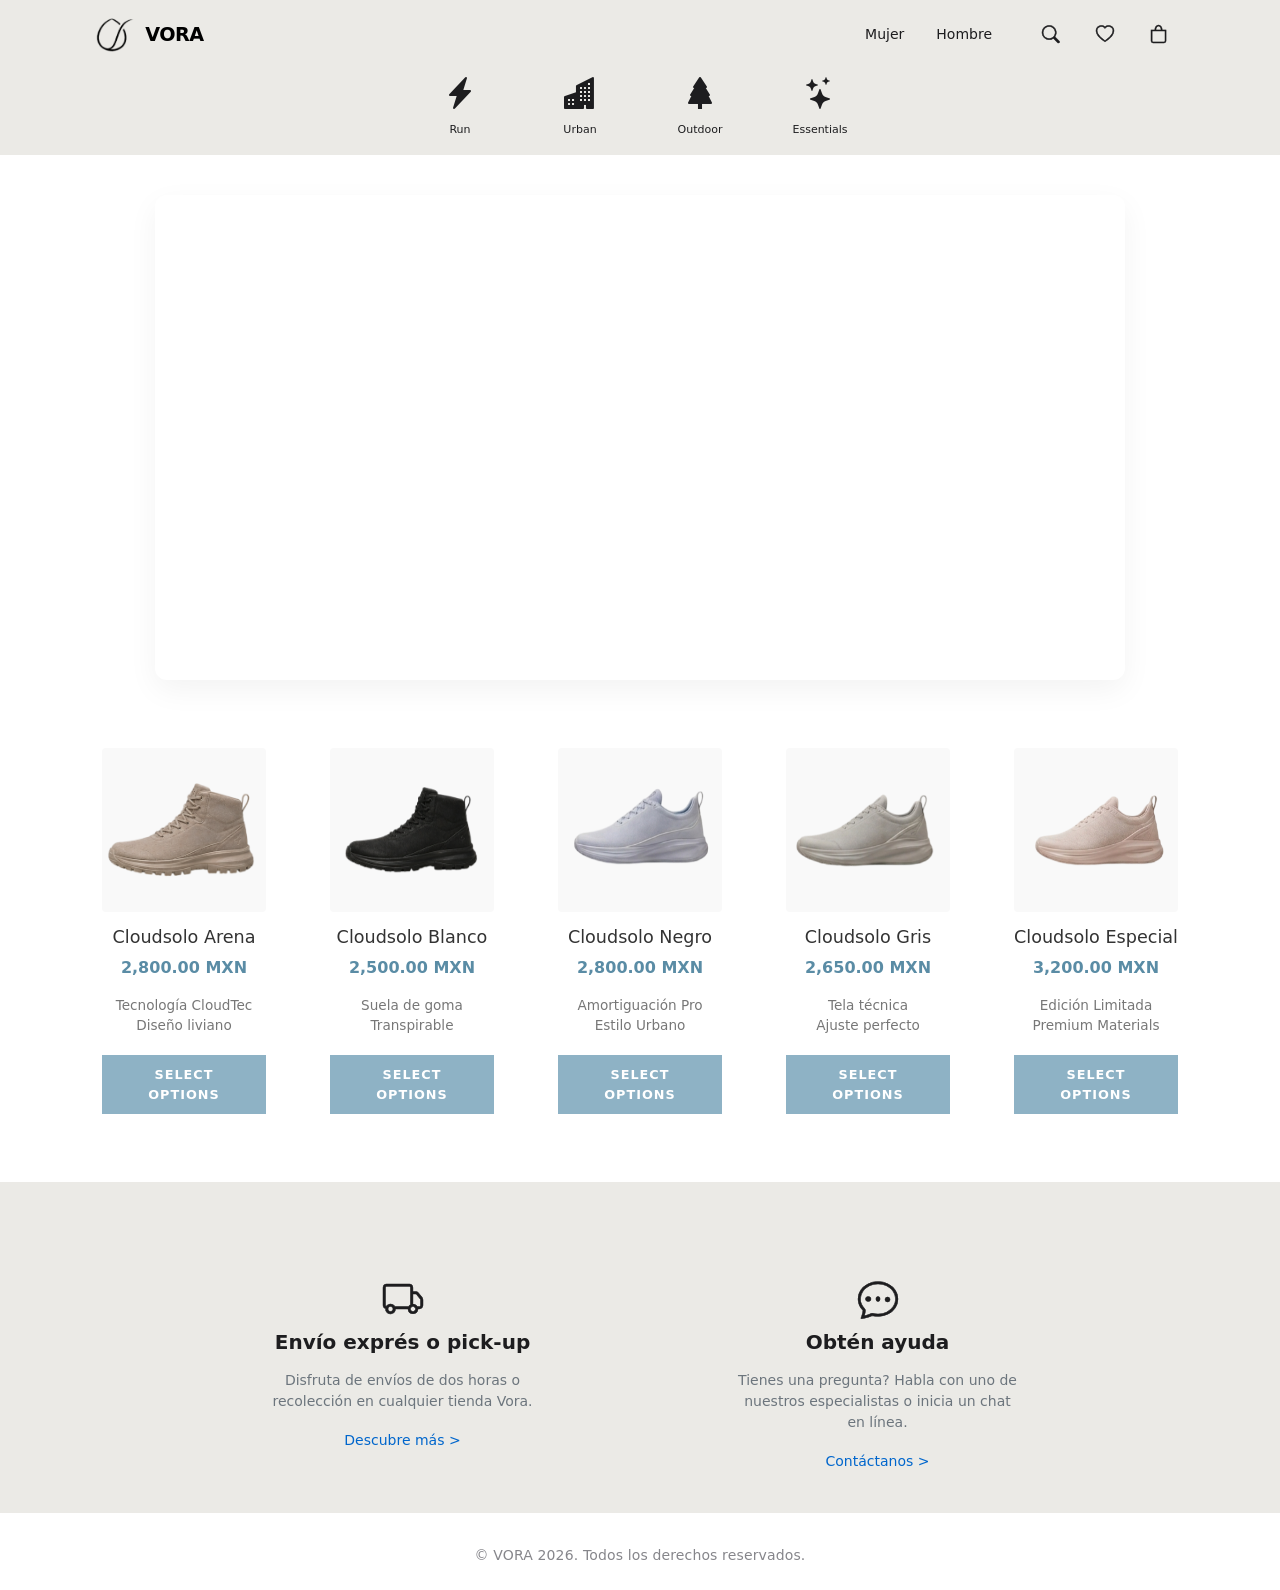
==== commit 186808c6: "Ajustes finales página de detalles" ====
--- a/index.html
+++ b/index.html
@@ -100,6 +100,7 @@
 <section class="container my-5">
     <div class="row row-cols-1 row-cols-md-3 row-cols-lg-5 g-4">
         
+        <!--
         <div class="col">
             <div class="product-card">
                 <div class="product-image-wrapper">
@@ -116,11 +117,32 @@
                 </div>
             </div>
         </div>
-
-        <div class="col">
-            <div class="product-card">
-                <div class="product-image-wrapper">
-                    <img src="Stock/2.jpg" data-hover="Stock/2-hover.jpg" alt="Cloudsolo Blanco" class="img-fluid product-img">
+    -->
+
+        <div class="col">
+            <div class="product-card">
+        <div class="product-image-wrapper">
+            <img src="Stock/bota cafe 1.png" data-hover="Stock/bota cafe 3.png" alt="Cloudsolo Arena" class="img-fluid product-img">
+        </div>
+        <div class="product-info">
+            <h3 class="product-title">Cloudsolo Arena</h3>
+            <p class="product-price">2,800.00 MXN</p>
+            <ul class="product-specs">
+                <li>Tecnología CloudTec</li>
+                <li>Diseño liviano</li>
+            </ul>
+            
+            <a href="shoe-dark.html" class="text-decoration-none">
+                <button class="btn-select w-100">SELECT OPTIONS</button>
+            </a>
+                    </div> 
+            </div>
+        </div>
+        
+        <div class="col">
+            <div class="product-card">
+                <div class="product-image-wrapper">
+                    <img src="Stock/botas negras 1.png" data-hover="Stock/botas negras 3.png" alt="Cloudsolo Blanco" class="img-fluid product-img">
                 </div>
                 <div class="product-info">
                     <h3 class="product-title">Cloudsolo Blanco</h3>
@@ -137,7 +159,7 @@
         <div class="col">
             <div class="product-card">
                 <div class="product-image-wrapper">
-                    <img src="Stock/3.jpg" data-hover="Stock/3-hover.jpg" alt="Cloudsolo Negro" class="img-fluid product-img">
+                    <img src="Stock/tenis azul 1.png" data-hover="Stock/tenis azul 3.png" alt="Cloudsolo Negro" class="img-fluid product-img">
                 </div>
                 <div class="product-info">
                     <h3 class="product-title">Cloudsolo Negro</h3>
@@ -154,7 +176,7 @@
         <div class="col">
             <div class="product-card">
                 <div class="product-image-wrapper">
-                    <img src="Stock/4.jpg" data-hover="Stock/4-hover.jpg" alt="Cloudsolo Gris" class="img-fluid product-img">
+                    <img src="Stock/tenis gris 1.png" data-hover="Stock/tenis gris 3.png" alt="Cloudsolo Gris" class="img-fluid product-img">
                 </div>
                 <div class="product-info">
                     <h3 class="product-title">Cloudsolo Gris</h3>
@@ -171,7 +193,7 @@
         <div class="col">
             <div class="product-card">
                 <div class="product-image-wrapper">
-                    <img src="Stock/5.jpg" data-hover="Stock/5-hover.jpg" alt="Cloudsolo Especial" class="img-fluid product-img">
+                    <img src="Stock/tenis rosa 1.png" data-hover="Stock/tenis rosa 3.png" alt="Cloudsolo Especial" class="img-fluid product-img">
                 </div>
                 <div class="product-info">
                     <h3 class="product-title">Cloudsolo Especial</h3>
--- a/style.css
+++ b/style.css
@@ -364,3 +364,198 @@
     text-decoration: underline !important;
 }
 /* Sección envío y contacto*/
+
+
+/* ==========================================================================
+   ESTILOS PARA LA PÁGINA DE DETALLES (shoe-dark.html)
+   ========================================================================== */
+/* Contenedor principal de detalles */
+.product-details-container {
+    display: grid;
+    grid-template-columns: 1.2fr 1fr;
+    gap: 50px;
+    background: var(--bg-white);
+    padding: 40px;
+    border-radius: 12px;
+    box-shadow: 0 10px 30px rgba(0,0,0,0.03);
+}
+/* Galería de imágenes */
+.gallery-column {
+    display: flex;
+    gap: 20px;
+}
+.thumbnails {
+    display: flex;
+    flex-direction: column;
+    gap: 10px;
+    width: 80px;
+}
+#thumb-list img {
+    width: 100%;
+    aspect-ratio: 1;
+    object-fit: cover;
+    cursor: pointer;
+    border: 1px solid transparent;
+    border-radius: 4px;
+    background: var(--bg-card-light);
+    transition: 0.2s;
+}
+#thumb-list img:hover {
+    border-color: var(--accent-blue);
+}
+.main-image {
+    flex-grow: 1;
+    background: var(--bg-card-light);
+    border-radius: 8px;
+    display: flex;
+    align-items: center;
+    justify-content: center;
+    padding: 20px;
+}
+/* Columna de información */
+.headline-details {
+    font-size: 2.5rem;
+    font-weight: 700;
+    margin-bottom: 10px;
+    color: var(--text-header);
+}
+.price-details {
+    font-size: 1.5rem;
+    color: var(--accent-blue);
+    font-weight: 600;
+    margin-bottom: 30px;
+}
+.specs-list {
+    list-style: none;
+    padding: 20px 0;
+    border-top: 1px solid #d2d2d7;
+    border-bottom: 1px solid #d2d2d7;
+    margin-bottom: 30px;
+}
+.specs-list li {
+    font-size: 0.95rem;
+    color: var(--text-body);
+    margin-bottom: 8px;
+    display: flex;
+    align-items: center;
+}
+.specs-list li::before {
+    content: "•";
+    color: var(--btn-select);
+    font-weight: bold;
+    margin-right: 10px;
+}
+/* Botones y Selectores */
+.purchase-actions {
+    display: flex;
+    gap: 15px;
+    margin-top: 20px;
+}
+.quantity-selector {
+    display: flex;
+    border: 1px solid #d2d2d7;
+    border-radius: 8px;
+    overflow: hidden;
+}
+.btn-qty {
+    background: none;
+    border: none;
+    padding: 10px 15px;
+    cursor: pointer;
+    font-weight: bold;
+}
+.quantity-selector input {
+    width: 40px;
+    text-align: center;
+    border: none;
+    background: none;
+}
+.btn-add-cart {
+    flex-grow: 1;
+    background-color: var(--btn-select);
+    color: white;
+    border: none;
+    border-radius: 8px;
+    font-weight: 600;
+    transition: 0.3s;
+}
+.btn-add-cart:hover {
+    background-color: #7a9eb0;
+}
+/* Responsividad para la página de detalles */
+@media (max-width: 991px) {
+    .product-details-container {
+        grid-template-columns: 1fr;
+        padding: 20px;
+    }
+    .gallery-column {
+        flex-direction: column-reverse;
+    }
+    .thumbnails {
+        flex-direction: row;
+        width: 100%;
+        overflow-x: auto;
+    }
+}
+    .product-details-container { grid-template-columns: 1fr; padding: 20px; }
+    .product-grid { grid-template-columns: repeat(2, 1fr); }
+
+    #detalle-imagen-principal {
+    transition: opacity 0.3s ease-in-out;
+}
+
+.thumbnails {
+    display: flex;
+    flex-direction: column;
+    align-items: center;
+}
+
+.thumb-arrow {
+    background: none;
+    border: none;
+    font-size: 2rem;
+    color: var(--btn-select);
+    cursor: pointer;
+    line-height: 1;
+}
+
+.thumb-arrow:hover {
+    color: var(--text-header);
+}
+/* --- ESTILOS EXCLUSIVOS PARA SHOE-DARK --- */
+
+#page-details .product-details-container {
+    display: grid;
+    grid-template-columns: 1.2fr 1fr;
+    gap: 60px;
+    background: var(--bg-white);
+    padding: 40px;
+    margin-top: 20px;
+}
+
+#page-details .gallery-column {
+    display: flex;
+    flex-direction: row; /* Miniaturas a la izquierda de la imagen grande */
+    gap: 20px;
+}
+
+#page-details .thumbnails {
+    display: flex;
+    flex-direction: column;
+    gap: 10px;
+    width: 85px;
+}
+
+#page-details .main-image {
+    flex-grow: 1;
+    background: var(--bg-card-light);
+    display: flex;
+    align-items: center;
+    justify-content: center;
+    padding: 20px;
+}
+
+/* Si quieres cambiar algo del body solo en esta página */
+#page-details {
+    background-color: #ffffff; /* Por ejemplo, fondo blanco puro solo aquí */
+}
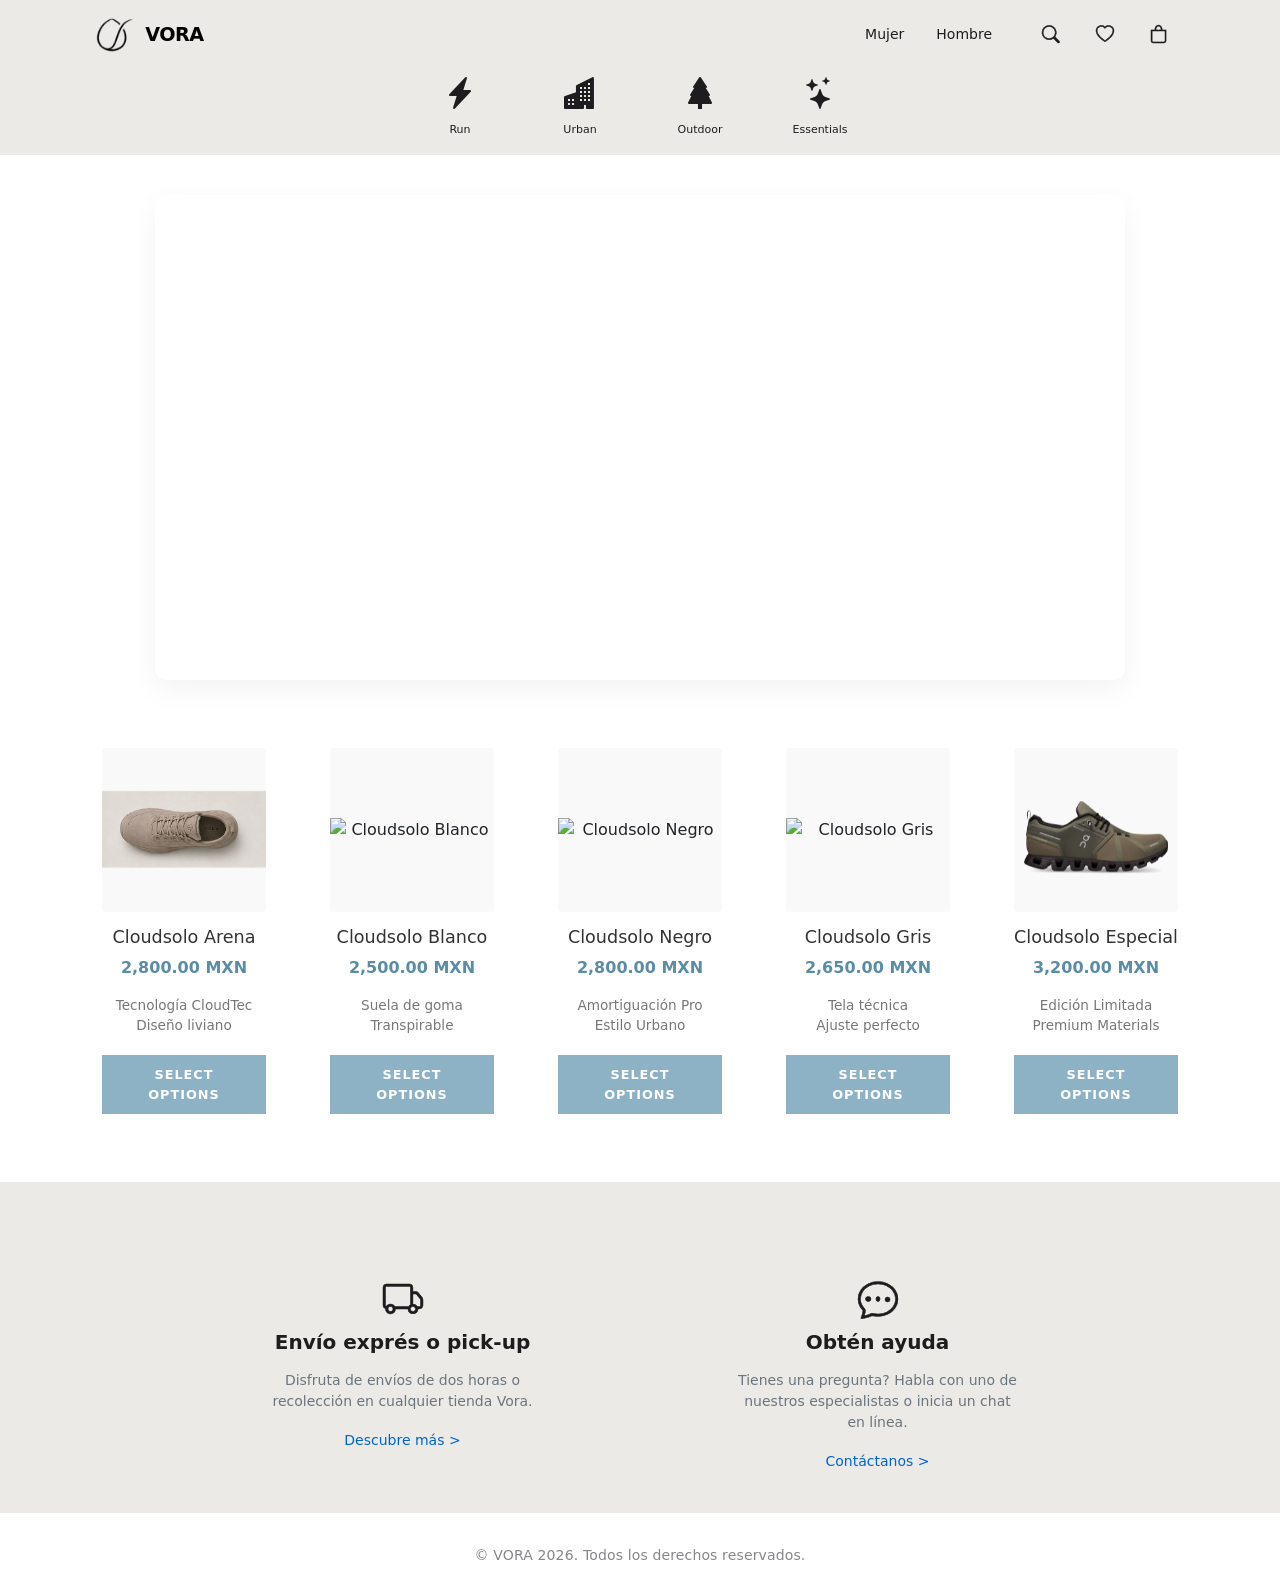
==== commit 544d53c1: "Navbar es visible en celulares" ====
--- a/index.html
+++ b/index.html
@@ -21,6 +21,10 @@
                 <span class="logo-text">VORA</span>
             </a>
 
+            <button class="navbar-toggler border-0" type="button" data-bs-toggle="collapse" data-bs-target="#navPrincipal" aria-controls="navPrincipal" aria-expanded="false" aria-label="Toggle navigation">
+                <span class="navbar-toggler-icon"></span>
+            </button>
+
             <div class="collapse navbar-collapse" id="navPrincipal">
                 <ul class="navbar-nav ms-auto align-items-center">
                     <li class="nav-item">
@@ -50,7 +54,7 @@
         </div>
     </nav>
     <!-- NAVBAR AXEL -->
-
+    
 <!--Mini carrusel-->
     <nav class="chapter-nav">
         <div class="chapter-content">
@@ -122,7 +126,7 @@
         <div class="col">
             <div class="product-card">
         <div class="product-image-wrapper">
-            <img src="Stock/bota cafe 1.png" data-hover="Stock/bota cafe 3.png" alt="Cloudsolo Arena" class="img-fluid product-img">
+            <img src="Stock/1.jpg" data-hover="Stock/1-hover.jpg" alt="Cloudsolo Arena" class="img-fluid product-img">
         </div>
         <div class="product-info">
             <h3 class="product-title">Cloudsolo Arena</h3>
@@ -142,7 +146,7 @@
         <div class="col">
             <div class="product-card">
                 <div class="product-image-wrapper">
-                    <img src="Stock/botas negras 1.png" data-hover="Stock/botas negras 3.png" alt="Cloudsolo Blanco" class="img-fluid product-img">
+                    <img src="Stock/2.jpg" data-hover="Stock/2-hover.jpg" alt="Cloudsolo Blanco" class="img-fluid product-img">
                 </div>
                 <div class="product-info">
                     <h3 class="product-title">Cloudsolo Blanco</h3>
@@ -159,7 +163,7 @@
         <div class="col">
             <div class="product-card">
                 <div class="product-image-wrapper">
-                    <img src="Stock/tenis azul 1.png" data-hover="Stock/tenis azul 3.png" alt="Cloudsolo Negro" class="img-fluid product-img">
+                    <img src="Stock/3.jpg" data-hover="Stock/3-hover.jpg" alt="Cloudsolo Negro" class="img-fluid product-img">
                 </div>
                 <div class="product-info">
                     <h3 class="product-title">Cloudsolo Negro</h3>
@@ -176,7 +180,7 @@
         <div class="col">
             <div class="product-card">
                 <div class="product-image-wrapper">
-                    <img src="Stock/tenis gris 1.png" data-hover="Stock/tenis gris 3.png" alt="Cloudsolo Gris" class="img-fluid product-img">
+                    <img src="Stock/4.jpg" data-hover="Stock/4-hover.jpg" alt="Cloudsolo Gris" class="img-fluid product-img">
                 </div>
                 <div class="product-info">
                     <h3 class="product-title">Cloudsolo Gris</h3>
@@ -193,7 +197,7 @@
         <div class="col">
             <div class="product-card">
                 <div class="product-image-wrapper">
-                    <img src="Stock/tenis rosa 1.png" data-hover="Stock/tenis rosa 3.png" alt="Cloudsolo Especial" class="img-fluid product-img">
+                    <img src="Stock/5.jpg" data-hover="Stock/5-hover.jpg" alt="Cloudsolo Especial" class="img-fluid product-img">
                 </div>
                 <div class="product-info">
                     <h3 class="product-title">Cloudsolo Especial</h3>
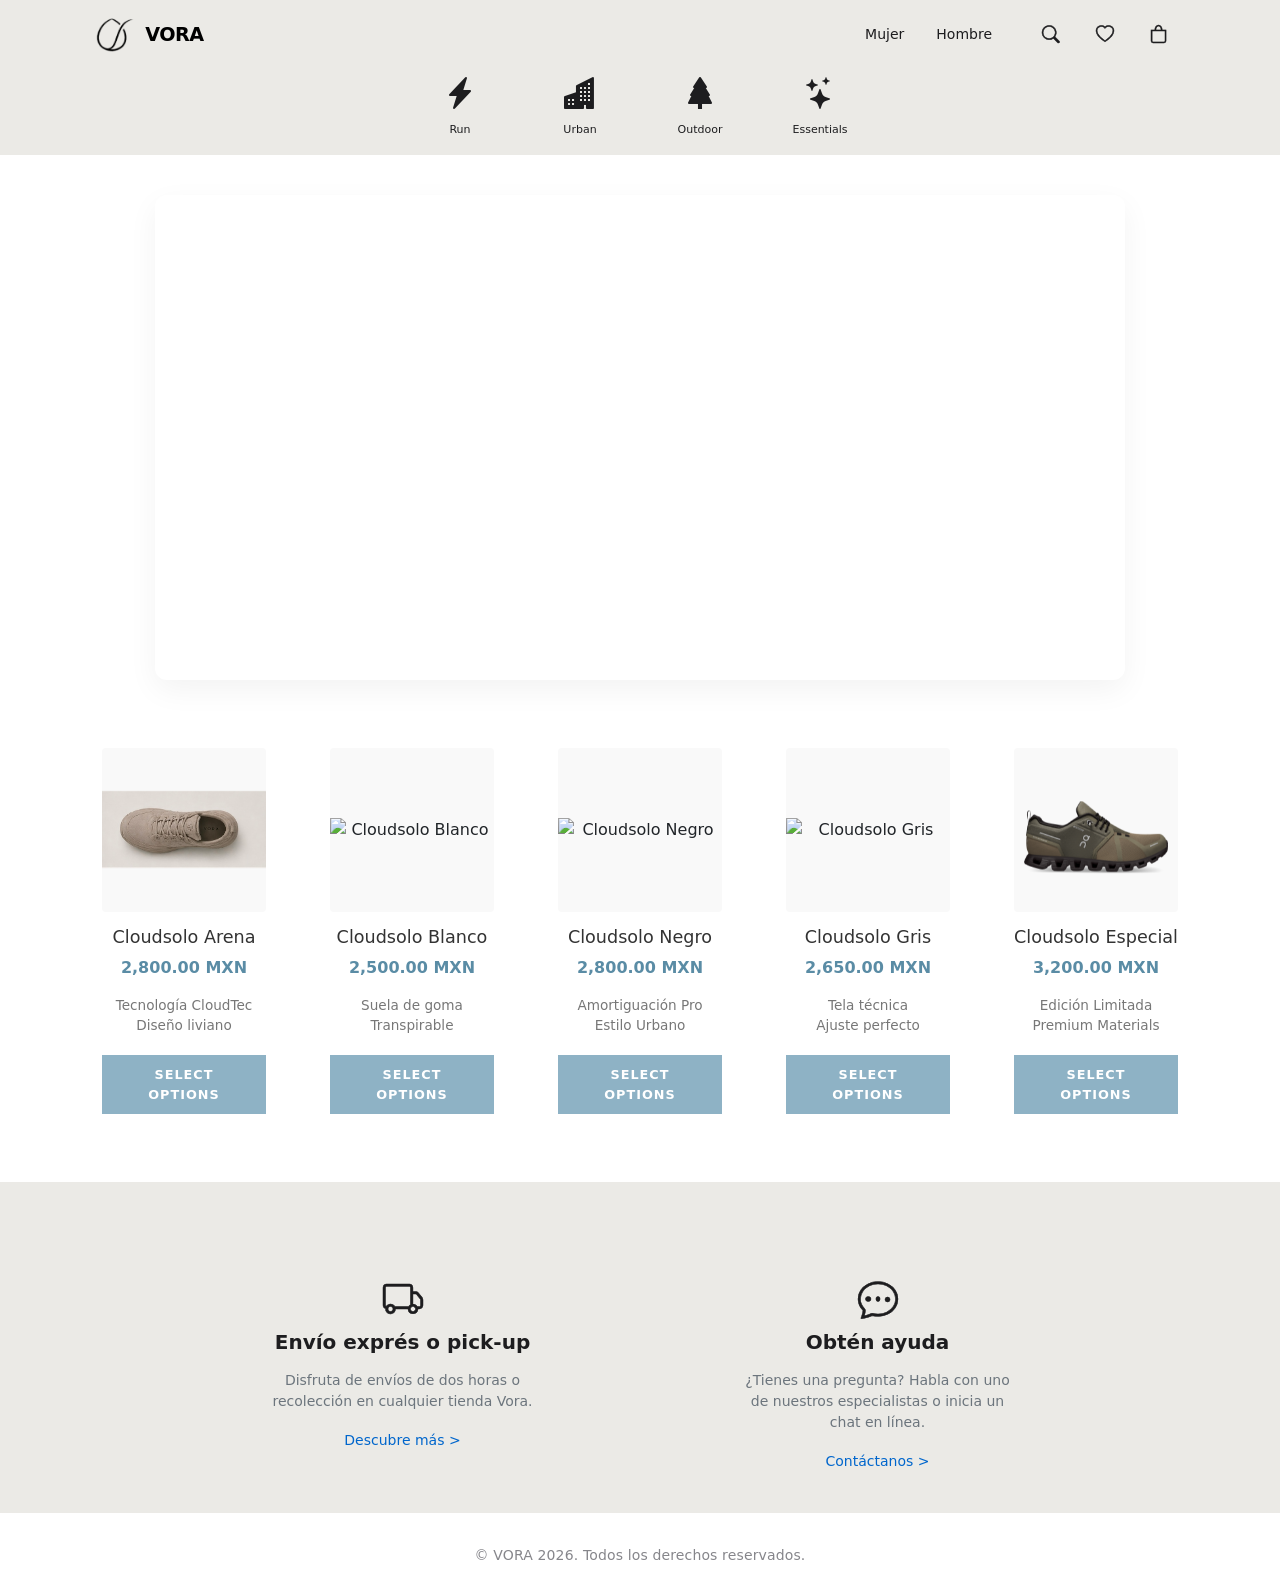
==== commit b4dd21b0: "Incluí navbar y footer en shoe-dark.html" ====
--- a/index.html
+++ b/index.html
@@ -239,7 +239,7 @@
                                 <i class="bi bi-chat-dots fs-1 mb-3"></i>
                                 <h3 class="h5 fw-bold mb-3">Obtén ayuda</h3>
                                 <p class="text-secondary small mb-3">
-                                    Tienes una pregunta? Habla con uno de nuestros especialistas o inicia un chat en línea.
+                                    ¿Tienes una pregunta? Habla con uno de nuestros especialistas o inicia un chat en línea.
                                 </p>
                                 <a href="#" class="text-decoration-none custom-link">Contáctanos &gt;</a>
                             </div>
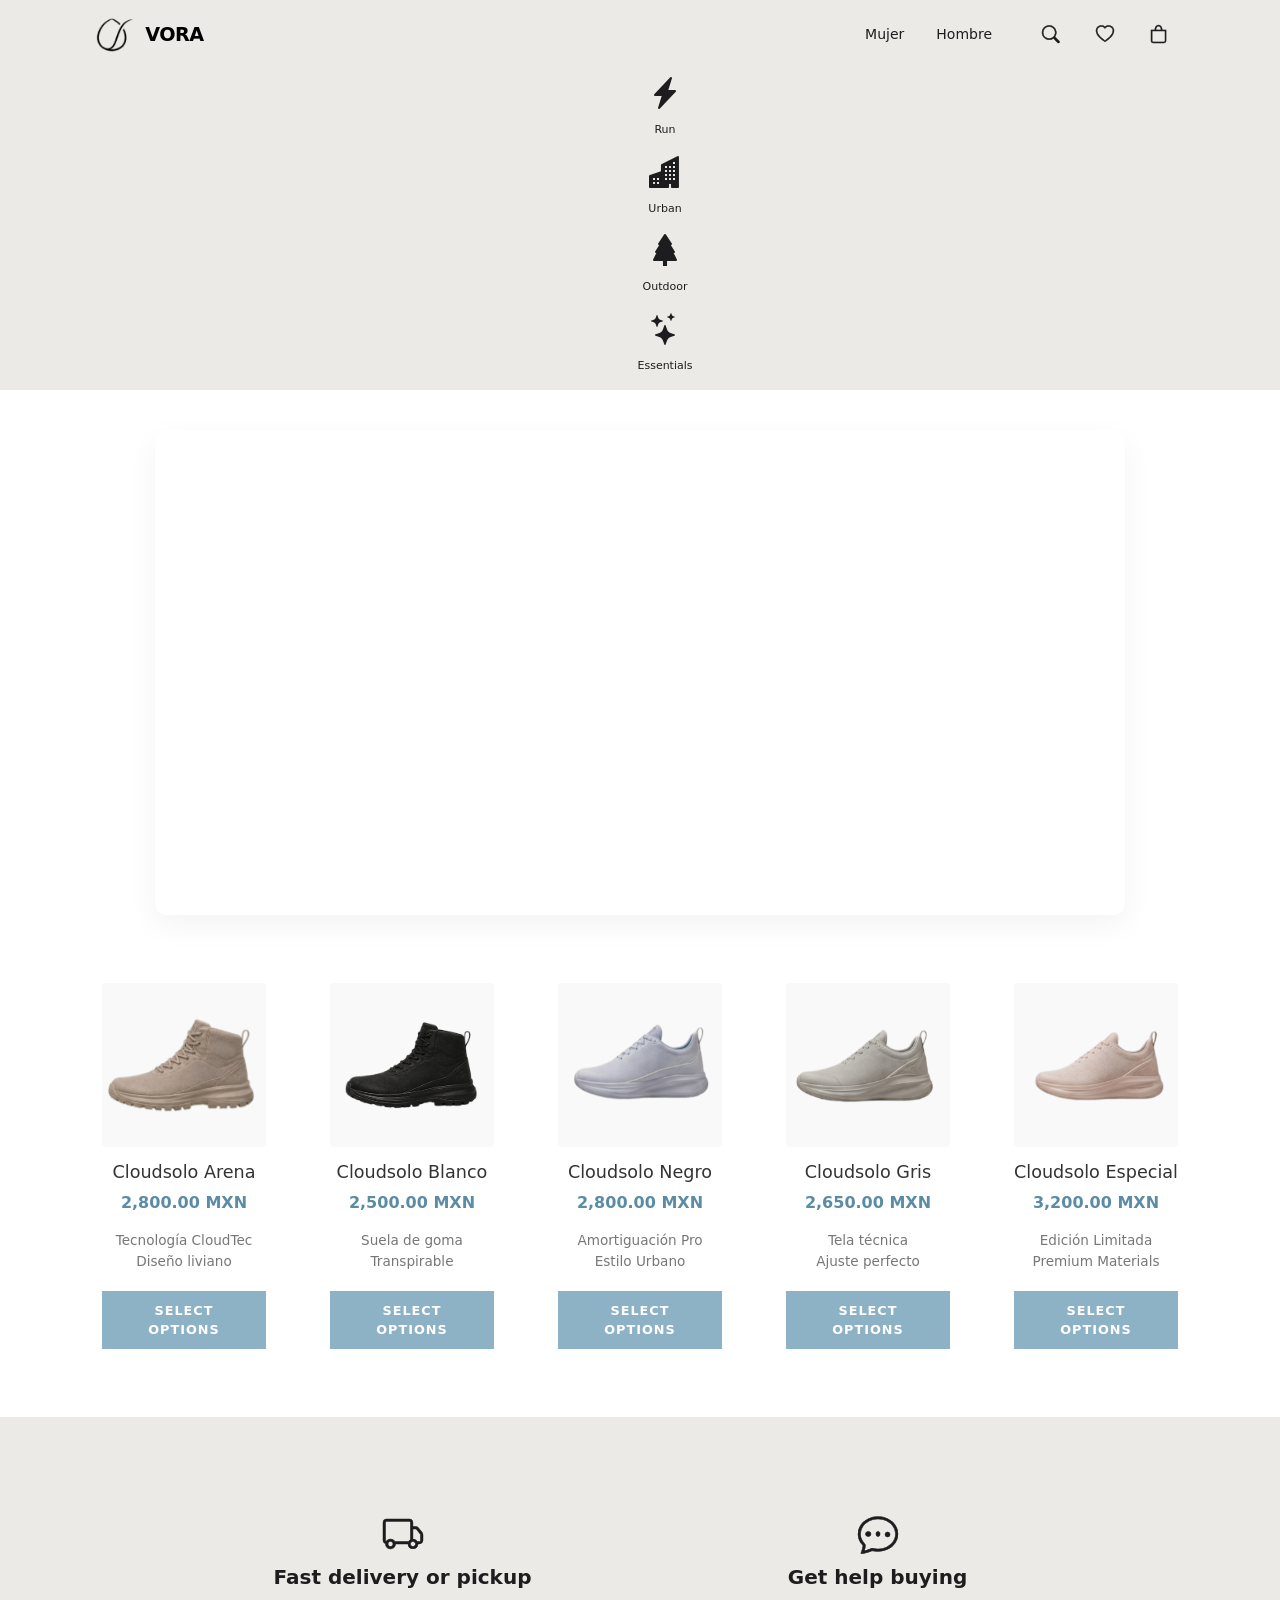
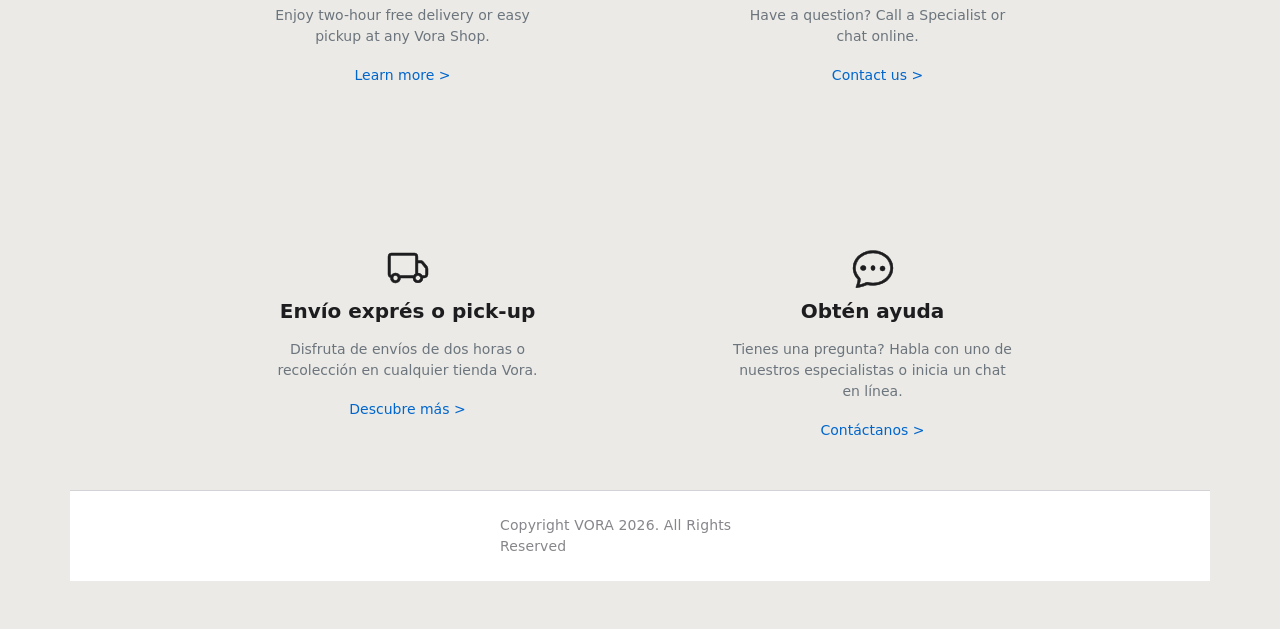
==== commit 19a19875: "Merge branch 'desarrollo-vora' of https://github.com/Equipo1-Hackaton-Generation-27-Abr/Tienda-de-Ro" ====
--- a/index.html
+++ b/index.html
@@ -21,10 +21,6 @@
                 <span class="logo-text">VORA</span>
             </a>
 
-            <button class="navbar-toggler border-0" type="button" data-bs-toggle="collapse" data-bs-target="#navPrincipal" aria-controls="navPrincipal" aria-expanded="false" aria-label="Toggle navigation">
-                <span class="navbar-toggler-icon"></span>
-            </button>
-
             <div class="collapse navbar-collapse" id="navPrincipal">
                 <ul class="navbar-nav ms-auto align-items-center">
                     <li class="nav-item">
@@ -54,7 +50,7 @@
         </div>
     </nav>
     <!-- NAVBAR AXEL -->
-    
+
 <!--Mini carrusel-->
     <nav class="chapter-nav">
         <div class="chapter-content">
@@ -126,7 +122,7 @@
         <div class="col">
             <div class="product-card">
         <div class="product-image-wrapper">
-            <img src="Stock/1.jpg" data-hover="Stock/1-hover.jpg" alt="Cloudsolo Arena" class="img-fluid product-img">
+            <img src="Stock/bota cafe 1.png" data-hover="Stock/bota cafe 3.png" alt="Cloudsolo Arena" class="img-fluid product-img">
         </div>
         <div class="product-info">
             <h3 class="product-title">Cloudsolo Arena</h3>
@@ -146,7 +142,7 @@
         <div class="col">
             <div class="product-card">
                 <div class="product-image-wrapper">
-                    <img src="Stock/2.jpg" data-hover="Stock/2-hover.jpg" alt="Cloudsolo Blanco" class="img-fluid product-img">
+                    <img src="Stock/botas negras 1.png" data-hover="Stock/botas negras 3.png" alt="Cloudsolo Blanco" class="img-fluid product-img">
                 </div>
                 <div class="product-info">
                     <h3 class="product-title">Cloudsolo Blanco</h3>
@@ -163,7 +159,7 @@
         <div class="col">
             <div class="product-card">
                 <div class="product-image-wrapper">
-                    <img src="Stock/3.jpg" data-hover="Stock/3-hover.jpg" alt="Cloudsolo Negro" class="img-fluid product-img">
+                    <img src="Stock/tenis azul 1.png" data-hover="Stock/tenis azul 3.png" alt="Cloudsolo Negro" class="img-fluid product-img">
                 </div>
                 <div class="product-info">
                     <h3 class="product-title">Cloudsolo Negro</h3>
@@ -180,7 +176,7 @@
         <div class="col">
             <div class="product-card">
                 <div class="product-image-wrapper">
-                    <img src="Stock/4.jpg" data-hover="Stock/4-hover.jpg" alt="Cloudsolo Gris" class="img-fluid product-img">
+                    <img src="Stock/tenis gris 1.png" data-hover="Stock/tenis gris 3.png" alt="Cloudsolo Gris" class="img-fluid product-img">
                 </div>
                 <div class="product-info">
                     <h3 class="product-title">Cloudsolo Gris</h3>
@@ -197,7 +193,7 @@
         <div class="col">
             <div class="product-card">
                 <div class="product-image-wrapper">
-                    <img src="Stock/5.jpg" data-hover="Stock/5-hover.jpg" alt="Cloudsolo Especial" class="img-fluid product-img">
+                    <img src="Stock/tenis rosa 1.png" data-hover="Stock/tenis rosa 3.png" alt="Cloudsolo Especial" class="img-fluid product-img">
                 </div>
                 <div class="product-info">
                     <h3 class="product-title">Cloudsolo Especial</h3>
@@ -213,7 +209,39 @@
 
     </div>
 </section>
-
+    </section>
+
+
+        <!-- Sección envío y contacto -->
+        <section class="services-section py-5">
+            <div class="container">
+                <div class="row justify-content-center g-4">
+                    
+                    <div class="col-md-5">
+                        <div class="card h-100 bg-transparent border-0 text-center p-4">
+                            <div class="card-body">
+                                <i class="bi bi-truck fs-1 mb-3"></i>
+                                <h3 class="h5 fw-bold mb-3">Fast delivery or pickup</h3>
+                                <p class="text-secondary small mb-3">
+                                    Enjoy two-hour free delivery or easy pickup at any Vora Shop.
+                                </p>
+                                <a href="#" class="text-decoration-none custom-link">Learn more &gt;</a>
+                            </div>
+                        </div>
+                    </div>
+
+                    <div class="col-md-5">
+                        <div class="card h-100 bg-transparent border-0 text-center p-4">
+                            <div class="card-body">
+                                <i class="bi bi-chat-dots fs-1 mb-3"></i>
+                                <h3 class="h5 fw-bold mb-3">Get help buying</h3>
+                                <p class="text-secondary small mb-3">
+                                    Have a question? Call a Specialist or chat online.
+                                </p>
+                                <a href="#" class="text-decoration-none custom-link">Contact us &gt;</a>
+                            </div>
+                        </div>
+                    </div>
 
         <!-- Sección envío y contacto -->
         <section class="services-section pt-5">
@@ -239,7 +267,7 @@
                                 <i class="bi bi-chat-dots fs-1 mb-3"></i>
                                 <h3 class="h5 fw-bold mb-3">Obtén ayuda</h3>
                                 <p class="text-secondary small mb-3">
-                                    ¿Tienes una pregunta? Habla con uno de nuestros especialistas o inicia un chat en línea.
+                                    Tienes una pregunta? Habla con uno de nuestros especialistas o inicia un chat en línea.
                                 </p>
                                 <a href="#" class="text-decoration-none custom-link">Contáctanos &gt;</a>
                             </div>
@@ -255,8 +283,8 @@
     <footer class="footer-aura mt-2">
         <div class="container py-4">
             <div class="row">
-                <div class="col-12 text-center">
-                    <p class="mb-0 copyright-text">© VORA 2026. Todos los derechos reservados.</p>
+                <div class="col-12 text-start">
+                    <p class="mb-0 copyright-text">Copyright VORA 2026. All Rights Reserved</p>
                 </div>
             </div>
         </div>
--- a/style.css
+++ b/style.css
@@ -381,10 +381,21 @@
 }
 /* Galería de imágenes */
 .gallery-column {
-    display: flex;
-    gap: 20px;
-}
-.thumbnails {
+    background: var(--bg-white);
+    border-bottom: 1px solid #d2d2d7;
+    padding: 10px 0;
+}
+
+.chapter-content {
+    max-width: 100%;
+    overflow-x: auto;
+    scrollbar-width: none; /* Firefox */
+    display: flex;
+    justify-content: center;
+}
+.chapter-content::-webkit-scrollbar { display: none; } /* Chrome/Safari */
+
+.chapter-list {
     display: flex;
     flex-direction: column;
     gap: 10px;
@@ -403,14 +414,18 @@
 #thumb-list img:hover {
     border-color: var(--accent-blue);
 }
+
 .main-image {
     flex-grow: 1;
     background: var(--bg-card-light);
     border-radius: 8px;
+    border-radius: 50%;
+    margin: 0 auto 8px;
     display: flex;
     align-items: center;
     justify-content: center;
-    padding: 20px;
+    font-size: 24px;
+    transition: transform 0.2s ease;
 }
 /* Columna de información */
 .headline-details {
@@ -424,7 +439,11 @@
     color: var(--accent-blue);
     font-weight: 600;
     margin-bottom: 30px;
-}
+.chapter-item:hover .icon-placeholder,
+.chapter-item:hover .icon-circle {
+    transform: scale(1.1);
+}
+
 .specs-list {
     list-style: none;
     padding: 20px 0;
@@ -500,62 +519,153 @@
     .product-details-container { grid-template-columns: 1fr; padding: 20px; }
     .product-grid { grid-template-columns: repeat(2, 1fr); }
 
-    #detalle-imagen-principal {
-    transition: opacity 0.3s ease-in-out;
-}
-
-.thumbnails {
-    display: flex;
-    flex-direction: column;
-    align-items: center;
-}
-
-.thumb-arrow {
-    background: none;
+    padding: 0;
+    margin-bottom: 20px;
+    font-size: 0.85rem;
+    color: #777;
+    flex-grow: 1; /* Esto empuja el botón siempre al fondo de la card */
+}
+
+/* 7. El botón con tu variable de color */
+.btn-select {
+    background-color: var(--btn-select);
+    color: white;
     border: none;
-    font-size: 2rem;
-    color: var(--btn-select);
+    padding: 10px 20px;
+    font-size: 0.8rem;
+    font-weight: bold;
+    letter-spacing: 1px;
+    text-transform: uppercase;
     cursor: pointer;
-    line-height: 1;
-}
-
-.thumb-arrow:hover {
-    color: var(--text-header);
-}
-/* --- ESTILOS EXCLUSIVOS PARA SHOE-DARK --- */
-
-#page-details .product-details-container {
-    display: grid;
-    grid-template-columns: 1.2fr 1fr;
-    gap: 60px;
-    background: var(--bg-white);
-    padding: 40px;
-    margin-top: 20px;
-}
-
-#page-details .gallery-column {
-    display: flex;
-    flex-direction: row; /* Miniaturas a la izquierda de la imagen grande */
+    transition: background-color 0.3s ease, transform 0.2s ease;
+    margin-top: auto; /* Asegura alineación aunque los textos varíen */
+}
+
+.btn-select:hover { 
+    background-color: #7a9eb0;
+    transform: scale(1.02); /* Pequeño feedback al pasar sobre el botón */
+}
+
+/* --- FOOTER AURA (AXEL) --- */
+.footer-aura {
+    background-color: var(--bg-white);
+    border-top: 1px solid #d2d2d7;
+    padding: 0px 20px;
+    text-align: center;
+}
+
+.copyright-text {
+    color: var(--text-muted);
+    font-size: 14px;
+    font-weight: 400;
+    letter-spacing: 0.01em;
+}
+
+/* --- RESPONSIVIDAD --- */
+@media (max-width: 991.98px) {
+    .product-grid { grid-template-columns: repeat(2, 1fr); }
+    .navbar-nav { background-color: white; padding: 20px; text-align: center; }
+}
+
+@media (max-width: 600px) {
+    .product-grid { grid-template-columns: 1fr; }
+    .headline-xl { font-size: 38px; }
+}
+
+/*video centro*/
+.hero-video-container {
+    position: relative; 
+    width: 100%;
+    max-width: 1000px; 
+    margin: 40px auto; 
+    padding: 0 15px;
+}
+
+.hero-video {
+    width: 100%;
+    height: auto;
+    display: block;
+    border-radius: 12px; 
+    box-shadow: 0 10px 30px rgba(0,0,0,0.05); 
+    object-fit: cover;
+}
+
+.video-overlay-text {
+    position: absolute;
+    bottom: 6%; 
+    left: 50%;
+    transform: translateX(-50%);
+    text-align: center;
+    color: white;
+    width: 80%;
+    padding: 15px;
+    backdrop-filter: none;
+}
+
+.video-overlay-text h1 {
+    font-size: 2.5rem;
+    font-weight: 700;
+    letter-spacing: -1px; 
+    margin-bottom: 10px;
+    color: #ffffff;
+}
+
+.video-overlay-text p {
+    font-size: 2.1rem;
+    color: #ffffff;
+    margin-bottom: 20px;
+}
+
+.links {
+    display: flex;
+    justify-content: center;
     gap: 20px;
 }
 
-#page-details .thumbnails {
-    display: flex;
-    flex-direction: column;
-    gap: 10px;
-    width: 85px;
-}
-
-#page-details .main-image {
-    flex-grow: 1;
-    background: var(--bg-card-light);
-    display: flex;
-    align-items: center;
-    justify-content: center;
-    padding: 20px;
-}
-
-/* Si quieres cambiar algo del body solo en esta página */
-#page-details {
-    background-color: #ffffff; /* Por ejemplo, fondo blanco puro solo aquí */
-}+.btn-link {
+    font-size: 1.1rem;
+    color: #ffffff;
+    text-decoration: none;
+    font-weight: 500;
+    transition: color 0.2s ease;
+}
+
+.btn-link:hover {
+    color: #004499;
+    text-decoration: underline;
+}
+
+/* Sección envío y contacto */
+
+/* Color gris claro de fondo para la sección*/
+.services-section {
+    background-color: var(--bg-main);
+}
+
+/* Color de los íconos */
+.services-section .bi {
+    color: #1d1d1f;
+}
+
+/* Títulos y textos */
+.services-section h3 {
+    color: #1d1d1f;
+}
+
+.services-section p {
+    line-height: 1.5;
+    max-width: 280px; /* Limitamos el ancho del texto para que se vea centrado y ordenado */
+    margin-left: auto;
+    margin-right: auto;
+}
+
+/* Estilo del enlace (Link) */
+.custom-link {
+    color: #0066cc;
+    font-size: 14px;
+}
+
+.custom-link:hover {
+    text-decoration: underline !important;
+}
+/* Sección envío y contacto*/
